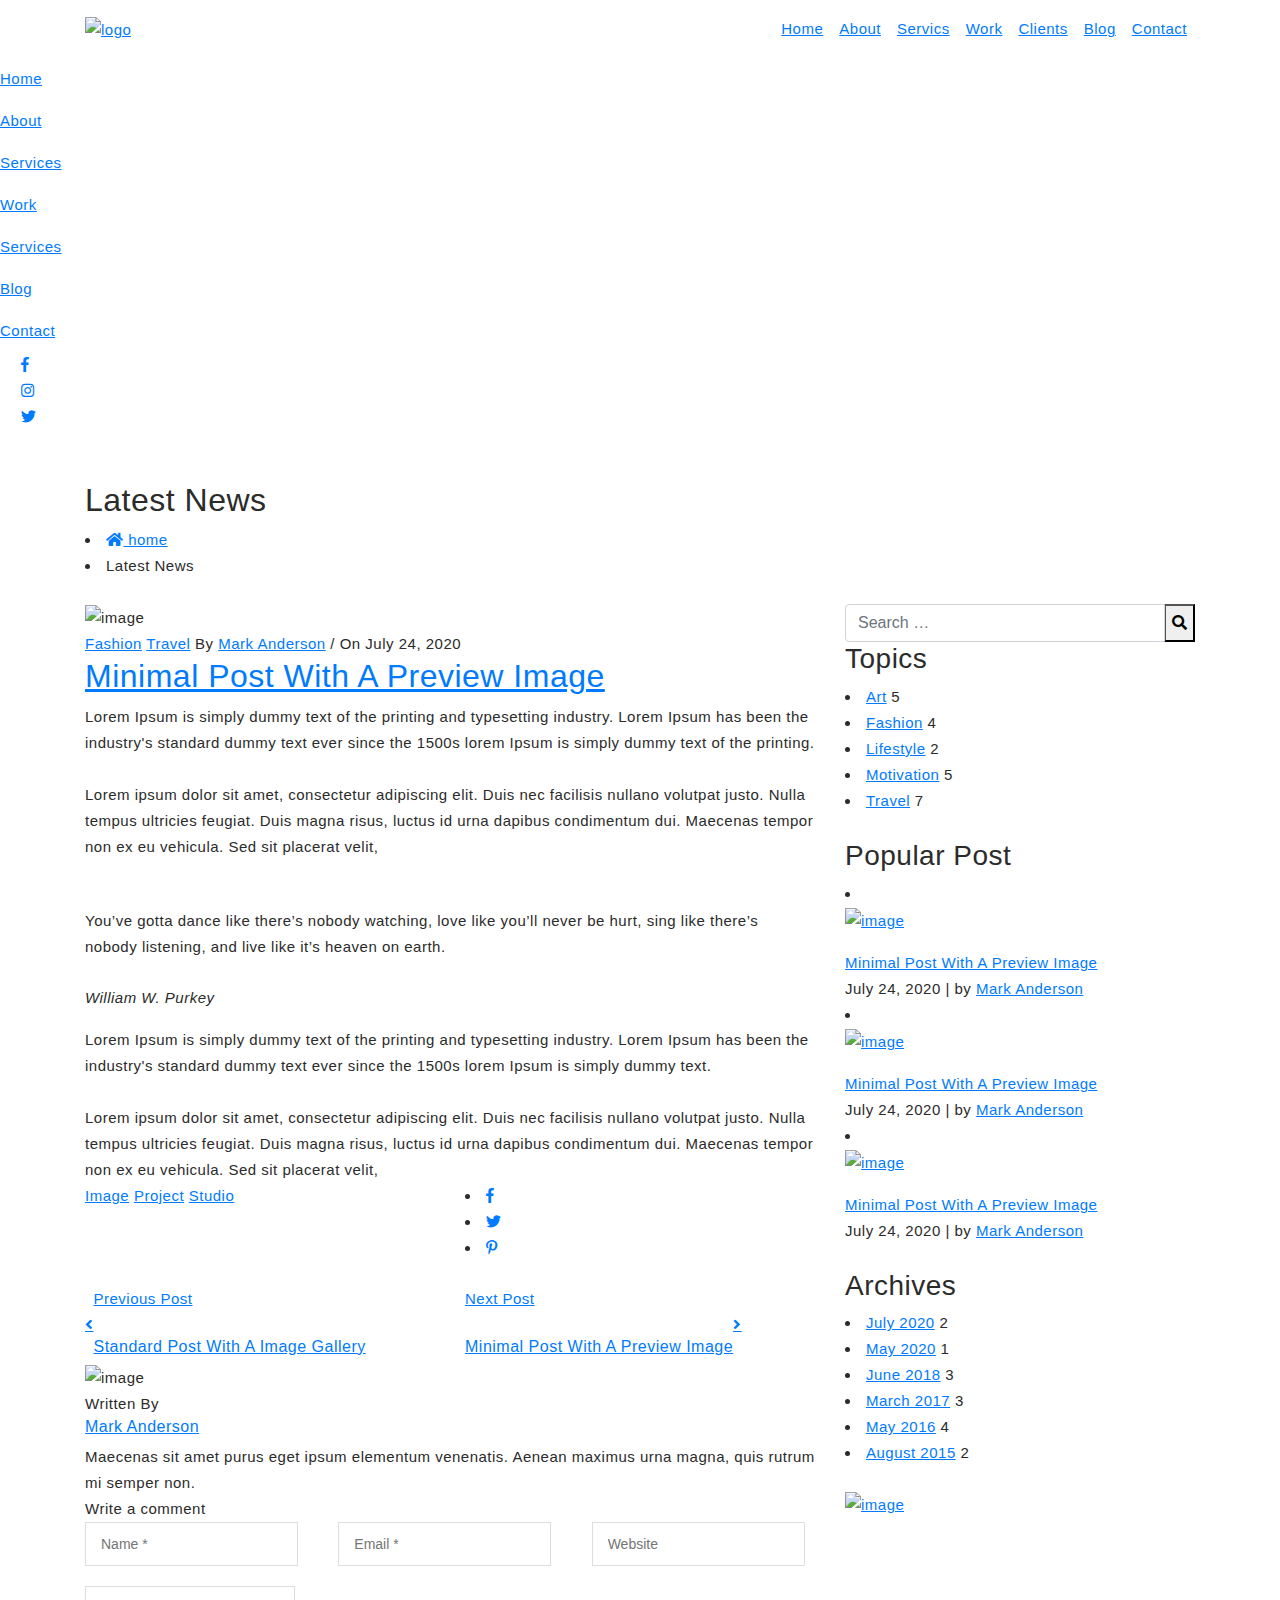
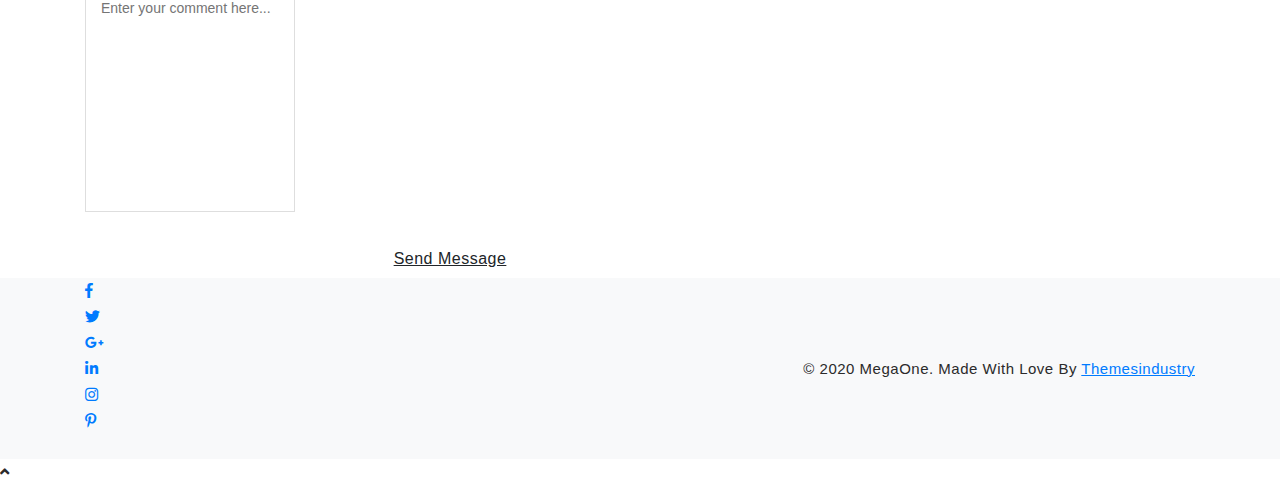
==== blog-details.html @ aaf649e6 "newsitewhodis" ====
<!DOCTYPE html>
<html lang="en">
<head>
    <!-- Meta Tags -->
    <meta charset="utf-8">
    <meta name="viewport" content="width=device-width, initial-scale=1, shrink-to-fit=no">
    <!-- Page Title -->
    <title>MegaOne - Resume</title>
    <!-- Favicon -->
    <link rel="icon" href="img/favicon.ico">
    <!-- Bundle -->
    <link rel="stylesheet" href="../vendor/css/bundle.min.css">
    <link rel="stylesheet" href="../vendor/css/revolution-settings.min.css">
    <!-- Plugin Css -->
    <link rel="stylesheet" href="../vendor/css/jquery.fancybox.min.css">
    <link rel="stylesheet" href="../vendor/css/owl.carousel.min.css">
    <link rel="stylesheet" href="../vendor/css/cubeportfolio.min.css">
    <!-- Style Sheet -->
    <link rel="stylesheet" href="css/style.css">
</head>

<body>

<!-- Preloader -->
<div class="preloader">
    <div class="centrize full-width">
        <div class="vertical-center">
            <div class="spinner">
                <div class="double-bounce1"></div>
                <div class="double-bounce2"></div>
            </div>
        </div>
    </div>
</div>
<!-- Preloader End -->

<!--Header Start-->
<header>

    <!--Navigation-->
    <nav class="navbar navbar-top-default navbar-expand-lg navbar-simple nav-line bg-white">
        <div class="container">
            <a href="../index-resume.html" title="Logo" class="logo">
                <!--Logo Default-->
                <img src="img/logo.png" alt="logo" class="logo-dark">
            </a>

            <!--Nav Links-->
            <div class="collapse navbar-collapse" id="megaone">
                <div class="navbar-nav ml-auto">
                    <a class="nav-link" href="../index-resume.html#home">Home</a>
                    <a class="nav-link" href="../index-resume.html#about">About</a>
                    <a class="nav-link" href="../index-resume.html#services">Servics</a>
                    <a class="nav-link" href="../index-resume.html#portfolio">Work</a>
                    <a class="nav-link" href="../index-resume.html#client">Clients</a>
                    <a class="nav-link active" href="../index-resume.html#blog">Blog</a>
                    <a class="nav-link" href="../index-resume.html#contact">Contact</a>
                </div>
            </div>

            <!--Side Menu Button-->
            <a href="javascript:void(0)" class="sidemenu_btn" id="sidemenu_toggle">
                <span></span>
                <span></span>
                <span></span>
            </a>

        </div>
    </nav>

    <!--Side Nav-->
    <div class="side-menu hidden">
        <div class="inner-wrapper">
            <span class="btn-close" id="btn_sideNavClose"><i></i><i></i></span>
            <nav class="side-nav w-100">
                <ul class="navbar-nav">
                    <li class="nav-item">
                        <a class="nav-link" href="../index-resume.html#home">Home</a>
                    </li>
                    <li class="nav-item">
                        <a class="nav-link" href="../index-resume.html#about">About</a>
                    </li>
                    <li class="nav-item">
                        <a class="nav-link" href="../index-resume.html#services">Services</a>
                    </li>
                    <li class="nav-item">
                        <a class="nav-link" href="../index-resume.html#portfolio">Work</a>
                    </li>
                    <li class="nav-item">
                        <a class="nav-link" href="../index-resume.html#client">Services</a>
                    </li>
                    <li class="nav-item">
                        <a class="nav-link" href="../index-resume.html#blog">Blog</a>
                    </li>
                    <li class="nav-item">
                        <a class="nav-link" href="../index-resume.html#contact">Contact</a>
                    </li>
                </ul>
            </nav>

            <div class="side-footer text-white w-100">
                <ul class="social-icons-simple">
                    <li><a class="facebook-text-hvr" href="javascript:void(0)"><i class="fab fa-facebook-f"></i> </a> </li>
                    <li><a class="instagram-text-hvr" href="javascript:void(0)"><i class="fab fa-instagram"></i> </a> </li>
                    <li><a class="twitter-text-hvr" href="javascript:void(0)"><i class="fab fa-twitter"></i> </a> </li>
                </ul>
                <p class="text-white">&copy; 2020 MegaOne. Made With Love by Themesindustry</p>
            </div>
        </div>
    </div>
    <a id="close_side_menu" href="javascript:void(0);"></a>
    <!-- End side menu -->

</header>
<!--Header End-->

<!--Banner Start-->
<section class="page-title cursor-light">
    <div class="bg-overlay bg-black opacity-5"></div>
    <div class="container">
        <h2 class="hide-cursor">Latest News</h2>
        <ul class="page-breadcrumb link">
            <li><a href="javascript:void(0);"><span class="icon fas fa-home"></span> home</a></li>
            <li>Latest News</li>
        </ul>
    </div>
</section>
<!--Banner End-->

<!--Blog Start-->
<section class="blog-single">
    <h2 class="d-none">hidden</h2>
    <div class="container">
        <div class="row">
            <div class="col-lg-8">
                <!--Post-->
                <article class="blog-classic">
                    <!--Thumbnail-->
                    <div class="post-thumbnail">
                    <img src="img/news-1.jpg" alt="image">
                    </div>
                    <!--Post Meta-->
                    <div class="post-details alt-font">

                    <span class="post-categories">
                     <a href="javascript:void(0);" rel="category tag">Fashion</a>
                     <a href="javascript:void(0);" rel="category tag">Travel</a>
                    </span>

                    <span class="post-author">By <a href="javascript:void(0);">Mark Anderson</a></span>
                    <span class="post-separator">/</span>
                    <span class="post-date">On July 24, 2020</span>

                    </div>

                    <h2 class="post-title"><a href="javascript:void(0);" rel="bookmark">Minimal Post With A Preview Image</a></h2>

                    <div class="post-content">

                        <p class="mb-5">Lorem Ipsum is simply dummy text of the printing and typesetting industry.
                            Lorem Ipsum has been the industry's standard dummy text ever since the 1500s lorem Ipsum
                            is simply dummy text of the printing.<br><br>
                            Lorem ipsum dolor sit amet, consectetur adipiscing elit. Duis nec facilisis nullano volutpat justo. Nulla tempus ultricies feugiat. Duis magna risus, luctus id urna dapibus condimentum dui. Maecenas tempor non ex eu vehicula. Sed sit placerat velit,
                        </p>

                        <blockquote class="block-quote"><p> You’ve gotta dance like there’s nobody watching, love like you’ll never be hurt, sing like there’s nobody listening, and live like it’s heaven on earth.</p><cite> William W. Purkey  </cite></blockquote>

                        <p>
                            Lorem Ipsum is simply dummy text of the printing and typesetting industry.
                            Lorem Ipsum has been the industry's standard dummy text ever since the 1500s lorem Ipsum
                            is simply dummy text.<br><br>
                            Lorem ipsum dolor sit amet, consectetur adipiscing elit. Duis nec facilisis nullano volutpat justo. Nulla tempus ultricies feugiat. Duis magna risus, luctus id urna dapibus condimentum dui. Maecenas tempor non ex eu vehicula. Sed sit placerat velit,
                        </p>

                    </div>

                    <div class="footer-meta">
                        <div class="row">
                            <div class="col-6">
                                <div class="post-tags">
                                <span class="post_meta_item post_tags"><a href="javascript:void(0);" rel="tag">Image</a>
                                    <a href="javascript:void(0);" rel="tag">Project</a>
                                    <a href="javascript:void(0);" rel="tag">Studio</a>
                                </span>
                                </div>
                            </div>

                            <div class="col-6">
                                <div class="post-social social-icon-bg">
                                    <ul class="share-icons">
                                        <li><a class="facebook-bg-hvr" target="_blank" href="javascript:void(0);" title="Minimal Post With A Preview Image"><i class="fab fa-facebook-f"></i></a></li>
                                        <li><a class="twitter-bg-hvr" target="_blank" href="javascript:void(0);"><i class="fab fa-twitter"></i></a></li>
                                        <li><a class="pinterest-bg-hvr" target="_blank" href="javascript:void(0);"><i class="fab fa-pinterest-p"></i></a></li>
                                    </ul>
                                </div>
                            </div>


                        </div>
                    </div>

                </article>

                <!--Post Navigation-->
                <div class="post-navigation alt-font">
                    <div class="row d-flex align-items-center">

                        <div class="col-6">
                        <div class="post-previous">
                        <a href="javascript:void(0);" class="single-post-nav left d-flex align-items-center">
                        <i class="fa fa-angle-left"></i>
                        <div class="post-nav-content">
                            <p>Previous Post</p>
                            <h6>Standard Post With A Image Gallery</h6>
                        </div>
                        </a>
                        </div>
                        </div>
                        <div class="col-6">
                            <div class="post-next">
                        <a href="javascript:void(0);" class="single-post-nav right d-flex align-items-center">
                        <div class="post-nav-content">
                            <p>Next Post</p>
                            <h6>Minimal Post With A Preview Image</h6>
                        </div>
                        <i class="fa fa-angle-right"></i>
                    </a>

                    </div>
                        </div>
                        
                    </div>
                </div>
                
                <!--Author-->
                <div class="resume-author">
                    <div class="author-avatar">
                    <img alt="image" src="img/author.jpg" class="avatar"></div>
                    <div class="author-content">
                        <span class="text-small">Written By</span>
                        <h6><a href="javascript:void(0);">Mark Anderson</a></h6>
                        <div class="author-description">
                            <p>Maecenas sit amet purus eget ipsum elementum venenatis. Aenean maximus urna magna, quis rutrum mi semper non.</p>
                        </div>
                    </div>
                </div>

                <!--Comment Area-->
                <div class="comments-area blog-comment" id="comments">
                        <div class="comment-form-title alt-font">
                            <span class="text-outside-line-full">Write a comment </span>
                        </div>
                            <form action="/" method="post" id="commentform" class="comment-form blog-comment-form" novalidate="">
                                <div class="row">
                                    <div class="col-lg-4">
                                        <input id="author" placeholder="Name *" class="input-field comment-fields" name="author" type="text" value="">
                                    </div>
                                    <div class="col-lg-4">
                                        <input id="email" placeholder="Email *" class="input-field comment-fields" name="email" type="email" value="">
                                    </div>
                                    <div class="col-lg-4">
                                        <input id="url" placeholder="Website" class="input-field medium-input comment-fields" name="url" type="url" value="">
                                    </div>
                                    <div class="col-md-12">
                                        <textarea id="comment" placeholder="Enter your comment here..." rows="8" class="input-field comment-fields" name="comment" required="required"></textarea>
                                        <a href="javascript:void(0);" type="submit" id="submit_btn" class="btn btn-large btn-rounded btn-blue d-block">Send Message</a>
                                    </div>
                                </div>
                            </form>
                        </div>

            </div>

            <div class="col-lg-4">

                <div class="resume-widget" id="secondary" role="complementary">

                    <!--Search Form-->
                    <aside class="widget widget_search">
                        <form method="get" id="searchform" action="javascript:void(0);" role="search">
                            <label class="sr-only" for="s">Search</label>
                            <div class="input-group">
                                <input class="field form-control" id="s" name="s" type="text" placeholder="Search …" value="">
                                <span class="input-group-append">
                                <button class="submit btn-search" id="searchsubmit" name="submit" type="submit"><i class="fas fa-search"></i></button>
		                        </span>
                            </div>
                        </form>
                    </aside>

                    <!--Categories-->
                    <aside class="widget widget_categories">
                    <h3 class="widget-title">Topics</h3>
                    <ul>
                    <li class="cat-item"><a href="javascript:void(0);">Art</a> <span class="dots"></span><span class="counts">5</span></li>
                    <li class="cat-item"><a href="javascript:void(0);">Fashion</a> <span class="dots"></span><span class="counts">4</span></li>
                    <li class="cat-item"><a href="javascript:void(0);">Lifestyle</a> <span class="dots"></span><span class="counts">2</span></li>
                    <li class="cat-item"><a href="javascript:void(0);">Motivation</a> <span class="dots"></span><span class="counts">5</span></li>
                    <li class="cat-item"><a href="javascript:void(0);">Travel</a> <span class="dots"></span><span class="counts">7</span></li>
                    </ul>
                    </aside>

                <aside class="widget latest_post_widget"><h3 class="widget-title">Popular Post</h3>
                    <ul class="blog-latest-post">
                        <!--Recent Post-->
                        <li><figure><a href="javascript:void(0);">
                        <img width="150" height="150" src="img/news-1-150x150.jpg" class="attachment-thumbnail" alt="image">
                        </a></figure>
                        <div class="post-head"><a class="title" href="javascript:void(0);">Minimal Post With A Preview Image</a><span class="clearfix"></span>July 24, 2020 | by <a href="javascript:void(0);">Mark Anderson</a></div>
                        </li>
                        <!--Recent Post-->
                        <li><figure><a href="javascript:void(0);">
                            <img width="150" height="150" src="img/news-2-150x150.jpg" class="attachment-thumbnail" alt="image">
                        </a></figure>
                            <div class="post-head"><a class="title" href="javascript:void(0);">Minimal Post With A Preview Image</a><span class="clearfix"></span>July 24, 2020 | by <a href="javascript:void(0);">Mark Anderson</a></div>
                        </li>
                        <!--Recent Post-->
                        <li><figure><a href="javascript:void(0);">
                            <img width="150" height="150" src="img/news-3-150x150.jpg" class="attachment-thumbnail" alt="image">
                        </a></figure>
                            <div class="post-head"><a class="title" href="javascript:void(0);">Minimal Post With A Preview Image</a><span class="clearfix"></span>July 24, 2020 | by <a href="javascript:void(0);">Mark Anderson</a></div>
                        </li>
                    </ul>
                </aside>

                    <aside id="archives-2" class="widget widget_archive"><h3 class="widget-title">Archives</h3>
                    <ul>
                    <li><a href="javascript:void(0);">July 2020</a>&nbsp;<span class="dots"></span><span class="counts">2</span></li>
                    <li><a href="javascript:void(0);">May 2020</a>&nbsp;<span class="dots"></span><span class="counts">1</span></li>
                    <li><a href="javascript:void(0);">June 2018</a>&nbsp;<span class="dots"></span><span class="counts">3</span></li>
                    <li><a href="javascript:void(0);">March 2017</a>&nbsp;<span class="dots"></span><span class="counts">3</span></li>
                    <li><a href="javascript:void(0);">May 2016</a>&nbsp;<span class="dots"></span><span class="counts">4</span></li>
                    <li><a href="javascript:void(0);">August 2015</a>&nbsp;<span class="dots"></span><span class="counts">2</span></li>
                    </ul>
                    </aside>
                    <aside class="widget widget_media_image"><a href="javascript:void(0);"><img src="img/advertisment.jpg" class="add-image" alt="image"></a></aside>
                    </div><!-- #secondary -->
            </div>
        </div>
    </div>
</section>
<!--Blog End-->

<!--Footer Start-->
<footer class="footer-style-1 bg-light">
    <div class="container">
        <div class="row align-items-center">
            <!--Social-->
            <div class="col-lg-6">
                <div class="footer-social text-lg-left">
                    <ul class="list-unstyled">
                        <li><a class="wow fadeInUp" href="javascript:void(0);"><i aria-hidden="true"
                                                                                  class="fab fa-facebook-f"></i></a></li>
                        <li><a class="wow fadeInDown" href="javascript:void(0);"><i aria-hidden="true"
                                                                                    class="fab fa-twitter"></i></a></li>
                        <li><a class="wow fadeInUp" href="javascript:void(0);"><i aria-hidden="true"
                                                                                  class="fab fa-google-plus-g"></i></a></li>
                        <li><a class="wow fadeInDown" href="javascript:void(0);"><i aria-hidden="true"
                                                                                    class="fab fa-linkedin-in"></i></a></li>
                        <li><a class="wow fadeInUp" href="javascript:void(0);"><i aria-hidden="true"
                                                                                  class="fab fa-instagram"></i></a></li>
                        <li><a class="wow fadeInDown" href="javascript:void(0);"><i aria-hidden="true"
                                                                                    class="fab fa-pinterest-p"></i></a></li>
                    </ul>
                </div>
            </div>
            <!--Text-->
            <div class="col-lg-6 text-lg-right">
                <p class="company-about fadeIn">© 2020 MegaOne. Made With Love By <a href="javascript:void(0);">Themesindustry</a>
                </p>
            </div>
        </div>
    </div>
</footer>
<!--Footer End-->

<!--Scroll Top Start-->
<span class="scroll-top-arrow"><i class="fas fa-angle-up"></i></span>
<!--Scroll Top End-->

<!-- JavaScript -->
<script src="../vendor/js/bundle.min.js"></script>
<!-- Plugin Js -->
<script src="../vendor/js/jquery.appear.js"></script>
<script src="../vendor/js/jquery.fancybox.min.js"></script>
<script src="../vendor/js/owl.carousel.min.js"></script>
<script src="../vendor/js/parallaxie.min.js"></script>
<script src="../vendor/js/wow.min.js"></script>
<script src="../vendor/js/jquery.cubeportfolio.min.js"></script>
<!-- REVOLUTION JS FILES -->
<script src="../vendor/js/jquery.themepunch.tools.min.js"></script>
<script src="../vendor/js/jquery.themepunch.revolution.min.js"></script>
<!-- SLIDER REVOLUTION EXTENSIONS -->
<script src="../vendor/js/extensions/revolution.extension.actions.min.js"></script>
<script src="../vendor/js/extensions/revolution.extension.carousel.min.js"></script>
<script src="../vendor/js/extensions/revolution.extension.kenburn.min.js"></script>
<script src="../vendor/js/extensions/revolution.extension.layeranimation.min.js"></script>
<script src="../vendor/js/extensions/revolution.extension.migration.min.js"></script>
<script src="../vendor/js/extensions/revolution.extension.navigation.min.js"></script>
<script src="../vendor/js/extensions/revolution.extension.parallax.min.js"></script>
<script src="../vendor/js/extensions/revolution.extension.slideanims.min.js"></script>
<script src="../vendor/js/extensions/revolution.extension.video.min.js"></script>
<!-- custom script -->
<script src="js/script.js"></script>

</body>
</html>
---- vendor/css/revolution-settings.min.css ----
/*-----------------------------------------------------------------------------

-	Revolution Slider 5.0 Default Style Settings -

Screen Stylesheet

version:   	5.4.5
date:      	15/05/17
author:		themepunch
email:     	info@themepunch.com
website:   	http://www.themepunch.com
-----------------------------------------------------------------------------*/
#debungcontrolls,.debugtimeline{width:100%;box-sizing:border-box}.rev_column,.rev_column .tp-parallax-wrap,.tp-svg-layer svg{vertical-align:top}#debungcontrolls{z-index:100000;position:fixed;bottom:0;height:auto;background:rgba(0,0,0,.6);padding:10px}.debugtimeline{height:10px;position:relative;margin-bottom:3px;display:none;white-space:nowrap}.debugtimeline:hover{height:15px}.the_timeline_tester{background:#e74c3c;position:absolute;top:0;left:0;height:100%;width:0}.rs-go-fullscreen{position:fixed!important;width:100%!important;height:100%!important;top:0!important;left:0!important;z-index:9999999!important;background:#fff!important}.debugtimeline.tl_slide .the_timeline_tester{background:#f39c12}.debugtimeline.tl_frame .the_timeline_tester{background:#3498db}.debugtimline_txt{color:#fff;font-weight:400;font-size:7px;position:absolute;left:10px;top:0;white-space:nowrap;line-height:10px}.rtl{direction:rtl}@font-face{font-family:revicons;src:url(../fonts/revicons.eot?5510888);src:url(../fonts/revicons/revicons.eot?5510888#iefix) format('embedded-opentype'),url(../fonts/revicons/revicons.woff?5510888) format('woff'),url(../fonts/revicons/revicons.ttf?5510888) format('truetype'),url(../fonts/revicons/revicons.svg?5510888#revicons) format('svg');font-weight:400;font-style:normal}[class*=" revicon-"]:before,[class^=revicon-]:before{font-family:revicons;font-style:normal;font-weight:400;speak:none;display:inline-block;text-decoration:inherit;width:1em;margin-right:.2em;text-align:center;font-variant:normal;text-transform:none;line-height:1em;margin-left:.2em}.revicon-search-1:before{content:'\e802'}.revicon-pencil-1:before{content:'\e831'}.revicon-picture-1:before{content:'\e803'}.revicon-cancel:before{content:'\e80a'}.revicon-info-circled:before{content:'\e80f'}.revicon-trash:before{content:'\e801'}.revicon-left-dir:before{content:'\e817'}.revicon-right-dir:before{content:'\e818'}.revicon-down-open:before{content:'\e83b'}.revicon-left-open:before{content:'\e819'}.revicon-right-open:before{content:'\e81a'}.revicon-angle-left:before{content:'\e820'}.revicon-angle-right:before{content:'\e81d'}.revicon-left-big:before{content:'\e81f'}.revicon-right-big:before{content:'\e81e'}.revicon-magic:before{content:'\e807'}.revicon-picture:before{content:'\e800'}.revicon-export:before{content:'\e80b'}.revicon-cog:before{content:'\e832'}.revicon-login:before{content:'\e833'}.revicon-logout:before{content:'\e834'}.revicon-video:before{content:'\e805'}.revicon-arrow-combo:before{content:'\e827'}.revicon-left-open-1:before{content:'\e82a'}.revicon-right-open-1:before{content:'\e82b'}.revicon-left-open-mini:before{content:'\e822'}.revicon-right-open-mini:before{content:'\e823'}.revicon-left-open-big:before{content:'\e824'}.revicon-right-open-big:before{content:'\e825'}.revicon-left:before{content:'\e836'}.revicon-right:before{content:'\e826'}.revicon-ccw:before{content:'\e808'}.revicon-arrows-ccw:before{content:'\e806'}.revicon-palette:before{content:'\e829'}.revicon-list-add:before{content:'\e80c'}.revicon-doc:before{content:'\e809'}.revicon-left-open-outline:before{content:'\e82e'}.revicon-left-open-2:before{content:'\e82c'}.revicon-right-open-outline:before{content:'\e82f'}.revicon-right-open-2:before{content:'\e82d'}.revicon-equalizer:before{content:'\e83a'}.revicon-layers-alt:before{content:'\e804'}.revicon-popup:before{content:'\e828'}.rev_slider_wrapper{position:relative;z-index:0;width:100%}.rev_slider{position:relative;overflow:visible}.entry-content .rev_slider a,.rev_slider a{box-shadow:none}.tp-overflow-hidden{overflow:hidden!important}.group_ov_hidden{overflow:hidden}.rev_slider img,.tp-simpleresponsive img{max-width:none!important;transition:none;margin:0;padding:0;border:none}.rev_slider .no-slides-text{font-weight:700;text-align:center;padding-top:80px}.rev_slider>ul,.rev_slider>ul>li,.rev_slider>ul>li:before,.rev_slider_wrapper>ul,.tp-revslider-mainul>li,.tp-revslider-mainul>li:before,.tp-simpleresponsive>ul,.tp-simpleresponsive>ul>li,.tp-simpleresponsive>ul>li:before{list-style:none!important;position:absolute;margin:0!important;padding:0!important;overflow-x:visible;overflow-y:visible;background-image:none;background-position:0 0;text-indent:0;top:0;left:0}.rev_slider>ul>li,.rev_slider>ul>li:before,.tp-revslider-mainul>li,.tp-revslider-mainul>li:before,.tp-simpleresponsive>ul>li,.tp-simpleresponsive>ul>li:before{visibility:hidden}.tp-revslider-mainul,.tp-revslider-slidesli{padding:0!important;margin:0!important;list-style:none!important}.fullscreen-container,.fullwidthbanner-container{padding:0;position:relative}.rev_slider li.tp-revslider-slidesli{position:absolute!important}.tp-caption .rs-untoggled-content{display:block}.tp-caption .rs-toggled-content{display:none}.rs-toggle-content-active.tp-caption .rs-toggled-content{display:block}.rs-toggle-content-active.tp-caption .rs-untoggled-content{display:none}.rev_slider .caption,.rev_slider .tp-caption{position:relative;visibility:hidden;white-space:nowrap;display:block;-webkit-font-smoothing:antialiased!important;z-index:1}.rev_slider .caption,.rev_slider .tp-caption,.tp-simpleresponsive img{-moz-user-select:none;-khtml-user-select:none;-webkit-user-select:none;-o-user-select:none}.rev_slider .tp-mask-wrap .tp-caption,.rev_slider .tp-mask-wrap :last-child,.wpb_text_column .rev_slider .tp-mask-wrap .tp-caption,.wpb_text_column .rev_slider .tp-mask-wrap :last-child{margin-bottom:0}.tp-svg-layer svg{width:100%;height:100%;position:relative}.tp-carousel-wrapper{cursor:url(openhand.cur),move}.tp-carousel-wrapper.dragged{cursor:url(closedhand.cur),move}.tp_inner_padding{box-sizing:border-box;max-height:none!important}.tp-caption.tp-layer-selectable{-moz-user-select:all;-khtml-user-select:all;-webkit-user-select:all;-o-user-select:all}.tp-caption.tp-hidden-caption,.tp-forcenotvisible,.tp-hide-revslider,.tp-parallax-wrap.tp-hidden-caption{visibility:hidden!important;display:none!important}.rev_slider audio,.rev_slider embed,.rev_slider iframe,.rev_slider object,.rev_slider video{max-width:none!important}.tp-element-background{position:absolute;top:0;left:0;width:100%;height:100%;z-index:0}.tp-blockmask,.tp-blockmask_in,.tp-blockmask_out{position:absolute;top:0;left:0;width:100%;height:100%;background:#fff;z-index:1000;transform:scaleX(0) scaleY(0)}.tp-parallax-wrap{transform-style:preserve-3d}.rev_row_zone{position:absolute;width:100%;left:0;box-sizing:border-box;min-height:50px;font-size:0}.rev_column_inner,.rev_slider .tp-caption.rev_row{position:relative;width:100%!important;box-sizing:border-box}.rev_row_zone_top{top:0}.rev_row_zone_middle{top:50%;transform:translateY(-50%)}.rev_row_zone_bottom{bottom:0}.rev_slider .tp-caption.rev_row{display:table;table-layout:fixed;vertical-align:top;height:auto!important;font-size:0}.rev_column{display:table-cell;position:relative;height:auto;box-sizing:border-box;font-size:0}.rev_column_inner{display:block;height:auto!important;white-space:normal!important}.rev_column_bg{width:100%;height:100%;position:absolute;top:0;left:0;z-index:0;box-sizing:border-box;background-clip:content-box;border:0 solid transparent}.tp-caption .backcorner,.tp-caption .backcornertop,.tp-caption .frontcorner,.tp-caption .frontcornertop{height:0;top:0;width:0;position:absolute}.rev_column_inner .tp-loop-wrap,.rev_column_inner .tp-mask-wrap,.rev_column_inner .tp-parallax-wrap{text-align:inherit}.rev_column_inner .tp-mask-wrap{display:inline-block}.rev_column_inner .tp-parallax-wrap,.rev_column_inner .tp-parallax-wrap .tp-loop-wrap,.rev_column_inner .tp-parallax-wrap .tp-mask-wrap{position:relative!important;left:auto!important;top:auto!important;line-height:0}.tp-video-play-button,.tp-video-play-button i{line-height:50px!important;vertical-align:top;text-align:center}.rev_column_inner .rev_layer_in_column,.rev_column_inner .tp-parallax-wrap,.rev_column_inner .tp-parallax-wrap .tp-loop-wrap,.rev_column_inner .tp-parallax-wrap .tp-mask-wrap{vertical-align:top}.rev_break_columns{display:block!important}.rev_break_columns .tp-parallax-wrap.rev_column{display:block!important;width:100%!important}.fullwidthbanner-container{overflow:hidden}.fullwidthbanner-container .fullwidthabanner{width:100%;position:relative}.tp-static-layers{position:absolute;z-index:101;top:0;left:0}.tp-caption .frontcorner{border-left:40px solid transparent;border-right:0 solid transparent;border-top:40px solid #00A8FF;left:-40px}.tp-caption .backcorner{border-left:0 solid transparent;border-right:40px solid transparent;border-bottom:40px solid #00A8FF;right:0}.tp-caption .frontcornertop{border-left:40px solid transparent;border-right:0 solid transparent;border-bottom:40px solid #00A8FF;left:-40px}.tp-caption .backcornertop{border-left:0 solid transparent;border-right:40px solid transparent;border-top:40px solid #00A8FF;right:0}.tp-layer-inner-rotation{position:relative!important}img.tp-slider-alternative-image{width:100%;height:auto}.caption.fullscreenvideo,.rs-background-video-layer,.tp-caption.coverscreenvideo,.tp-caption.fullscreenvideo{width:100%;height:100%;top:0;left:0;position:absolute}.noFilterClass{filter:none!important}.rs-background-video-layer{visibility:hidden;z-index:0}.caption.fullscreenvideo audio,.caption.fullscreenvideo iframe,.caption.fullscreenvideo video,.tp-caption.fullscreenvideo iframe,.tp-caption.fullscreenvideo iframe audio,.tp-caption.fullscreenvideo iframe video{width:100%!important;height:100%!important;display:none}.fullcoveredvideo audio,.fullscreenvideo audio .fullcoveredvideo video,.fullscreenvideo video{background:#000}.fullcoveredvideo .tp-poster{background-position:center center;background-size:cover;width:100%;height:100%;top:0;left:0}.videoisplaying .html5vid .tp-poster{display:none}.tp-video-play-button{background:#000;background:rgba(0,0,0,.3);border-radius:5px;position:absolute;top:50%;left:50%;color:#FFF;margin-top:-25px;margin-left:-25px;cursor:pointer;width:50px;height:50px;box-sizing:border-box;display:inline-block;z-index:4;opacity:0;transition:opacity .3s ease-out!important}.tp-audio-html5 .tp-video-play-button,.tp-hiddenaudio{display:none!important}.tp-caption .html5vid{width:100%!important;height:100%!important}.tp-video-play-button i{width:50px;height:50px;display:inline-block;font-size:40px!important}.rs-fullvideo-cover,.tp-dottedoverlay,.tp-shadowcover{height:100%;top:0;left:0;position:absolute}.tp-caption:hover .tp-video-play-button{opacity:1;display:block}.tp-caption .tp-revstop{display:none;border-left:5px solid #fff!important;border-right:5px solid #fff!important;margin-top:15px!important;line-height:20px!important;vertical-align:top;font-size:25px!important}.tp-seek-bar,.tp-video-button,.tp-volume-bar{outline:0;line-height:12px;margin:0;cursor:pointer}.videoisplaying .revicon-right-dir{display:none}.videoisplaying .tp-revstop{display:inline-block}.videoisplaying .tp-video-play-button{display:none}.fullcoveredvideo .tp-video-play-button{display:none!important}.fullscreenvideo .fullscreenvideo audio,.fullscreenvideo .fullscreenvideo video{object-fit:contain!important}.fullscreenvideo .fullcoveredvideo audio,.fullscreenvideo .fullcoveredvideo video{object-fit:cover!important}.tp-video-controls{position:absolute;bottom:0;left:0;right:0;padding:5px;opacity:0;transition:opacity .3s;background-image:linear-gradient(to bottom,#000 13%,#323232 100%);display:table;max-width:100%;overflow:hidden;box-sizing:border-box}.rev-btn.rev-hiddenicon i,.rev-btn.rev-withicon i{transition:all .2s ease-out!important;font-size:15px}.tp-caption:hover .tp-video-controls{opacity:.9}.tp-video-button{background:rgba(0,0,0,.5);border:0;border-radius:3px;font-size:12px;color:#fff;padding:0}.tp-video-button:hover{cursor:pointer}.tp-video-button-wrap,.tp-video-seek-bar-wrap,.tp-video-vol-bar-wrap{padding:0 5px;display:table-cell;vertical-align:middle}.tp-video-seek-bar-wrap{width:80%}.tp-video-vol-bar-wrap{width:20%}.tp-seek-bar,.tp-volume-bar{width:100%;padding:0}.rs-fullvideo-cover{width:100%;background:0 0;z-index:5}.disabled_lc .tp-video-play-button,.rs-background-video-layer audio::-webkit-media-controls,.rs-background-video-layer video::-webkit-media-controls,.rs-background-video-layer video::-webkit-media-controls-start-playback-button{display:none!important}.tp-audio-html5 .tp-video-controls{opacity:1!important;visibility:visible!important}.tp-dottedoverlay{background-repeat:repeat;width:100%;z-index:3}.tp-dottedoverlay.twoxtwo{background:url(../assets/gridtile.png)}.tp-dottedoverlay.twoxtwowhite{background:url(../assets/gridtile_white.png)}.tp-dottedoverlay.threexthree{background:url(../assets/gridtile_3x3.png)}.tp-dottedoverlay.threexthreewhite{background:url(../assets/gridtile_3x3_white.png)}.tp-shadowcover{width:100%;background:#fff;z-index:-1}.tp-shadow1{box-shadow:0 10px 6px -6px rgba(0,0,0,.8)}.tp-shadow2:after,.tp-shadow2:before,.tp-shadow3:before,.tp-shadow4:after{z-index:-2;position:absolute;content:"";bottom:10px;left:10px;width:50%;top:85%;max-width:300px;background:0 0;box-shadow:0 15px 10px rgba(0,0,0,.8);transform:rotate(-3deg)}.tp-shadow2:after,.tp-shadow4:after{transform:rotate(3deg);right:10px;left:auto}.tp-shadow5{position:relative;box-shadow:0 1px 4px rgba(0,0,0,.3),0 0 40px rgba(0,0,0,.1) inset}.tp-shadow5:after,.tp-shadow5:before{content:"";position:absolute;z-index:-2;box-shadow:0 0 25px 0 rgba(0,0,0,.6);top:30%;bottom:0;left:20px;right:20px;border-radius:100px/20px}.tp-button{padding:6px 13px 5px;border-radius:3px;height:30px;cursor:pointer;color:#fff!important;text-shadow:0 1px 1px rgba(0,0,0,.6)!important;font-size:15px;line-height:45px!important;font-family:arial,sans-serif;font-weight:700;letter-spacing:-1px;text-decoration:none}.tp-button.big{color:#fff;text-shadow:0 1px 1px rgba(0,0,0,.6);font-weight:700;padding:9px 20px;font-size:19px;line-height:57px!important}.purchase:hover,.tp-button.big:hover,.tp-button:hover{background-position:bottom,15px 11px}.purchase.green,.purchase:hover.green,.tp-button.green,.tp-button:hover.green{background-color:#21a117;box-shadow:0 3px 0 0 #104d0b}.purchase.blue,.purchase:hover.blue,.tp-button.blue,.tp-button:hover.blue{background-color:#1d78cb;box-shadow:0 3px 0 0 #0f3e68}.purchase.red,.purchase:hover.red,.tp-button.red,.tp-button:hover.red{background-color:#cb1d1d;box-shadow:0 3px 0 0 #7c1212}.purchase.orange,.purchase:hover.orange,.tp-button.orange,.tp-button:hover.orange{background-color:#f70;box-shadow:0 3px 0 0 #a34c00}.purchase.darkgrey,.purchase:hover.darkgrey,.tp-button.darkgrey,.tp-button.grey,.tp-button:hover.darkgrey,.tp-button:hover.grey{background-color:#555;box-shadow:0 3px 0 0 #222}.purchase.lightgrey,.purchase:hover.lightgrey,.tp-button.lightgrey,.tp-button:hover.lightgrey{background-color:#888;box-shadow:0 3px 0 0 #555}.rev-btn,.rev-btn:visited{outline:0!important;box-shadow:none!important;text-decoration:none!important;line-height:44px;font-size:17px;font-weight:500;padding:12px 35px;box-sizing:border-box;font-family:Roboto,sans-serif;cursor:pointer}.rev-btn.rev-uppercase,.rev-btn.rev-uppercase:visited{text-transform:uppercase;letter-spacing:1px;font-size:15px;font-weight:900}.rev-btn.rev-withicon i{font-weight:400;position:relative;top:0;margin-left:10px!important}.rev-btn.rev-hiddenicon i{font-weight:400;position:relative;top:0;opacity:0;margin-left:0!important;width:0!important}.rev-btn.rev-hiddenicon:hover i{opacity:1!important;margin-left:10px!important;width:auto!important}.rev-btn.rev-medium,.rev-btn.rev-medium:visited{line-height:36px;font-size:14px;padding:10px 30px}.rev-btn.rev-medium.rev-hiddenicon i,.rev-btn.rev-medium.rev-withicon i{font-size:14px;top:0}.rev-btn.rev-small,.rev-btn.rev-small:visited{line-height:28px;font-size:12px;padding:7px 20px}.rev-btn.rev-small.rev-hiddenicon i,.rev-btn.rev-small.rev-withicon i{font-size:12px;top:0}.rev-maxround{border-radius:30px}.rev-minround{border-radius:3px}.rev-burger{position:relative;width:60px;height:60px;box-sizing:border-box;padding:22px 0 0 14px;border-radius:50%;border:1px solid rgba(51,51,51,.25);-webkit-tap-highlight-color:transparent;cursor:pointer}.rev-burger span{display:block;width:30px;height:3px;background:#333;transition:.7s;pointer-events:none;transform-style:flat!important}.rev-burger.revb-white span,.rev-burger.revb-whitenoborder span{background:#fff}.rev-burger span:nth-child(2){margin:3px 0}#dialog_addbutton .rev-burger:hover :first-child,.open .rev-burger :first-child,.open.rev-burger :first-child{transform:translateY(6px) rotate(-45deg)}#dialog_addbutton .rev-burger:hover :nth-child(2),.open .rev-burger :nth-child(2),.open.rev-burger :nth-child(2){transform:rotate(-45deg);opacity:0}#dialog_addbutton .rev-burger:hover :last-child,.open .rev-burger :last-child,.open.rev-burger :last-child{transform:translateY(-6px) rotate(-135deg)}.rev-burger.revb-white{border:2px solid rgba(255,255,255,.2)}.rev-burger.revb-darknoborder,.rev-burger.revb-whitenoborder{border:0}.rev-burger.revb-darknoborder span{background:#333}.rev-burger.revb-whitefull{background:#fff;border:none}.rev-burger.revb-whitefull span{background:#333}.rev-burger.revb-darkfull{background:#333;border:none}.rev-burger.revb-darkfull span,.rev-scroll-btn.revs-fullwhite{background:#fff}@keyframes rev-ani-mouse{0%{opacity:1;top:29%}15%{opacity:1;top:50%}50%{opacity:0;top:50%}100%{opacity:0;top:29%}}.rev-scroll-btn{display:inline-block;position:relative;left:0;right:0;text-align:center;cursor:pointer;width:35px;height:55px;box-sizing:border-box;border:3px solid #fff;border-radius:23px}.rev-scroll-btn>*{display:inline-block;line-height:18px;font-size:13px;font-weight:400;color:#fff;font-family:proxima-nova,"Helvetica Neue",Helvetica,Arial,sans-serif;letter-spacing:2px}.rev-scroll-btn>.active,.rev-scroll-btn>:focus,.rev-scroll-btn>:hover{color:#fff}.rev-scroll-btn>.active,.rev-scroll-btn>:active,.rev-scroll-btn>:focus,.rev-scroll-btn>:hover{opacity:.8}.rev-scroll-btn.revs-fullwhite span{background:#333}.rev-scroll-btn.revs-fulldark{background:#333;border:none}.rev-scroll-btn.revs-fulldark span,.tp-bullet{background:#fff}.rev-scroll-btn span{position:absolute;display:block;top:29%;left:50%;width:8px;height:8px;margin:-4px 0 0 -4px;background:#fff;border-radius:50%;animation:rev-ani-mouse 2.5s linear infinite}.rev-scroll-btn.revs-dark{border-color:#333}.rev-scroll-btn.revs-dark span{background:#333}.rev-control-btn{position:relative;display:inline-block;z-index:5;color:#FFF;font-size:20px;line-height:60px;font-weight:400;font-style:normal;font-family:Raleway;text-decoration:none;text-align:center;background-color:#000;border-radius:50px;text-shadow:none;background-color:rgba(0,0,0,.5);width:60px;height:60px;box-sizing:border-box;cursor:pointer}.rev-cbutton-dark-sr,.rev-cbutton-light-sr{border-radius:3px}.rev-cbutton-light,.rev-cbutton-light-sr{color:#333;background-color:rgba(255,255,255,.75)}.rev-sbutton{line-height:37px;width:37px;height:37px}.rev-sbutton-blue{background-color:#3B5998}.rev-sbutton-lightblue{background-color:#00A0D1}.rev-sbutton-red{background-color:#DD4B39}.tp-bannertimer{visibility:hidden;width:100%;height:5px;background:#000;background:rgba(0,0,0,.15);position:absolute;z-index:200;top:0}.tp-bannertimer.tp-bottom{top:auto;bottom:0!important;height:5px}.tp-caption img{background:0 0;-ms-filter:"progid:DXImageTransform.Microsoft.gradient(startColorstr=#00FFFFFF,endColorstr=#00FFFFFF)";filter:progid:DXImageTransform.Microsoft.gradient(startColorstr=#00FFFFFF, endColorstr=#00FFFFFF);zoom:1}.caption.slidelink a div,.tp-caption.slidelink a div{width:3000px;height:1500px;background:url(../assets/coloredbg.png)}.tp-caption.slidelink a span{background:url(../assets/coloredbg.png)}.tp-loader.spinner0,.tp-loader.spinner5{background-image:url(../assets/loader.gif);background-repeat:no-repeat}.tp-shape{width:100%;height:100%}.tp-caption .rs-starring{display:inline-block}.tp-caption .rs-starring .star-rating{float:none;display:inline-block;vertical-align:top;color:#FFC321!important}.tp-caption .rs-starring .star-rating,.tp-caption .rs-starring-page .star-rating{position:relative;height:1em;width:5.4em;font-family:star;font-size:1em!important}.tp-loader.spinner0,.tp-loader.spinner1{width:40px;height:40px;margin-top:-20px;margin-left:-20px;animation:tp-rotateplane 1.2s infinite ease-in-out;background-color:#fff;border-radius:3px;box-shadow:0 0 20px 0 rgba(0,0,0,.15)}.tp-caption .rs-starring .star-rating:before,.tp-caption .rs-starring-page .star-rating:before{content:"\73\73\73\73\73";color:#E0DADF;float:left;top:0;left:0;position:absolute}.tp-caption .rs-starring .star-rating span{overflow:hidden;float:left;top:0;left:0;position:absolute;padding-top:1.5em;font-size:1em!important}.tp-caption .rs-starring .star-rating span:before{content:"\53\53\53\53\53";top:0;position:absolute;left:0}.tp-loader{top:50%;left:50%;z-index:10000;position:absolute}.tp-loader.spinner0{background-position:center center}.tp-loader.spinner5{background-position:10px 10px;background-color:#fff;margin:-22px;width:44px;height:44px;border-radius:3px}@keyframes tp-rotateplane{0%{transform:perspective(120px) rotateX(0) rotateY(0)}50%{transform:perspective(120px) rotateX(-180.1deg) rotateY(0)}100%{transform:perspective(120px) rotateX(-180deg) rotateY(-179.9deg)}}.tp-loader.spinner2{width:40px;height:40px;margin-top:-20px;margin-left:-20px;background-color:red;box-shadow:0 0 20px 0 rgba(0,0,0,.15);border-radius:100%;animation:tp-scaleout 1s infinite ease-in-out}@keyframes tp-scaleout{0%{transform:scale(0)}100%{transform:scale(1);opacity:0}}.tp-loader.spinner3{margin:-9px 0 0 -35px;width:70px;text-align:center}.tp-loader.spinner3 .bounce1,.tp-loader.spinner3 .bounce2,.tp-loader.spinner3 .bounce3{width:18px;height:18px;background-color:#fff;box-shadow:0 0 20px 0 rgba(0,0,0,.15);border-radius:100%;display:inline-block;animation:tp-bouncedelay 1.4s infinite ease-in-out;animation-fill-mode:both}.tp-loader.spinner3 .bounce1{animation-delay:-.32s}.tp-loader.spinner3 .bounce2{animation-delay:-.16s}@keyframes tp-bouncedelay{0%,100%,80%{transform:scale(0)}40%{transform:scale(1)}}.tp-loader.spinner4{margin:-20px 0 0 -20px;width:40px;height:40px;text-align:center;animation:tp-rotate 2s infinite linear}.tp-loader.spinner4 .dot1,.tp-loader.spinner4 .dot2{width:60%;height:60%;display:inline-block;position:absolute;top:0;background-color:#fff;border-radius:100%;animation:tp-bounce 2s infinite ease-in-out;box-shadow:0 0 20px 0 rgba(0,0,0,.15)}.tp-loader.spinner4 .dot2{top:auto;bottom:0;animation-delay:-1s}@keyframes tp-rotate{100%{transform:rotate(360deg)}}@keyframes tp-bounce{0%,100%{transform:scale(0)}50%{transform:scale(1)}}.tp-bullets.navbar,.tp-tabs.navbar,.tp-thumbs.navbar{border:none;min-height:0;margin:0;border-radius:0}.tp-bullets,.tp-tabs,.tp-thumbs{position:absolute;display:block;z-index:1000;top:0;left:0}.tp-tab,.tp-thumb{cursor:pointer;position:absolute;opacity:.5;box-sizing:border-box}.tp-arr-imgholder,.tp-tab-image,.tp-thumb-image,.tp-videoposter{background-position:center center;background-size:cover;width:100%;height:100%;display:block;position:absolute;top:0;left:0}.tp-tab.selected,.tp-tab:hover,.tp-thumb.selected,.tp-thumb:hover{opacity:1}.tp-tab-mask,.tp-thumb-mask{box-sizing:border-box!important}.tp-tabs,.tp-thumbs{box-sizing:content-box!important}.tp-bullet{width:15px;height:15px;position:absolute;background:rgba(255,255,255,.3);cursor:pointer}.tp-bullet.selected,.tp-bullet:hover{background:#fff}.tparrows{cursor:pointer;background:#000;background:rgba(0,0,0,.5);width:40px;height:40px;position:absolute;display:block;z-index:1000}.tparrows:hover{background:#000}.tparrows:before{font-family:revicons;font-size:15px;color:#fff;display:block;line-height:40px;text-align:center}.hginfo,.hglayerinfo{font-size:12px;font-weight:600}.tparrows.tp-leftarrow:before{content:'\e824'}.tparrows.tp-rightarrow:before{content:'\e825'}body.rtl .tp-kbimg{left:0!important}.dddwrappershadow{box-shadow:0 45px 100px rgba(0,0,0,.4)}.hglayerinfo{position:fixed;bottom:0;left:0;color:#FFF;line-height:20px;background:rgba(0,0,0,.75);padding:5px 10px;z-index:2000;white-space:normal}.helpgrid,.hginfo{position:absolute}.hginfo{top:-2px;left:-2px;color:#e74c3c;background:#000;padding:2px 5px}.indebugmode .tp-caption:hover{border:1px dashed #c0392b!important}.helpgrid{border:2px dashed #c0392b;top:0;left:0;z-index:0}#revsliderlogloglog{padding:15px;color:#fff;position:fixed;top:0;left:0;width:200px;height:150px;background:rgba(0,0,0,.7);z-index:100000;font-size:10px;overflow:scroll}.aden{filter:hue-rotate(-20deg) contrast(.9) saturate(.85) brightness(1.2)}.aden::after{background:linear-gradient(to right,rgba(66,10,14,.2),transparent);mix-blend-mode:darken}.perpetua::after,.reyes::after{mix-blend-mode:soft-light;opacity:.5}.inkwell{filter:sepia(.3) contrast(1.1) brightness(1.1) grayscale(1)}.perpetua::after{background:linear-gradient(to bottom,#005b9a,#e6c13d)}.reyes{filter:sepia(.22) brightness(1.1) contrast(.85) saturate(.75)}.reyes::after{background:#efcdad}.gingham{filter:brightness(1.05) hue-rotate(-10deg)}.gingham::after{background:linear-gradient(to right,rgba(66,10,14,.2),transparent);mix-blend-mode:darken}.toaster{filter:contrast(1.5) brightness(.9)}.toaster::after{background:radial-gradient(circle,#804e0f,#3b003b);mix-blend-mode:screen}.walden{filter:brightness(1.1) hue-rotate(-10deg) sepia(.3) saturate(1.6)}.walden::after{background:#04c;mix-blend-mode:screen;opacity:.3}.hudson{filter:brightness(1.2) contrast(.9) saturate(1.1)}.hudson::after{background:radial-gradient(circle,#a6b1ff 50%,#342134);mix-blend-mode:multiply;opacity:.5}.earlybird{filter:contrast(.9) sepia(.2)}.earlybird::after{background:radial-gradient(circle,#d0ba8e 20%,#360309 85%,#1d0210 100%);mix-blend-mode:overlay}.mayfair{filter:contrast(1.1) saturate(1.1)}.mayfair::after{background:radial-gradient(circle at 40% 40%,rgba(255,255,255,.8),rgba(255,200,200,.6),#111 60%);mix-blend-mode:overlay;opacity:.4}.lofi{filter:saturate(1.1) contrast(1.5)}.lofi::after{background:radial-gradient(circle,transparent 70%,#222 150%);mix-blend-mode:multiply}._1977{filter:contrast(1.1) brightness(1.1) saturate(1.3)}._1977:after{background:rgba(243,106,188,.3);mix-blend-mode:screen}.brooklyn{filter:contrast(.9) brightness(1.1)}.brooklyn::after{background:radial-gradient(circle,rgba(168,223,193,.4) 70%,#c4b7c8);mix-blend-mode:overlay}.xpro2{filter:sepia(.3)}.xpro2::after{background:radial-gradient(circle,#e6e7e0 40%,rgba(43,42,161,.6) 110%);mix-blend-mode:color-burn}.nashville{filter:sepia(.2) contrast(1.2) brightness(1.05) saturate(1.2)}.nashville::after{background:rgba(0,70,150,.4);mix-blend-mode:lighten}.nashville::before{background:rgba(247,176,153,.56);mix-blend-mode:darken}.lark{filter:contrast(.9)}.lark::after{background:rgba(242,242,242,.8);mix-blend-mode:darken}.lark::before{background:#22253f;mix-blend-mode:color-dodge}.moon{filter:grayscale(1) contrast(1.1) brightness(1.1)}.moon::before{background:#a0a0a0;mix-blend-mode:soft-light}.moon::after{background:#383838;mix-blend-mode:lighten}.clarendon{filter:contrast(1.2) saturate(1.35)}.clarendon:before{background:rgba(127,187,227,.2);mix-blend-mode:overlay}.willow{filter:grayscale(.5) contrast(.95) brightness(.9)}.willow::before{background-color:radial-gradient(40%,circle,#d4a9af 55%,#000 150%);mix-blend-mode:overlay}.willow::after{background-color:#d8cdcb;mix-blend-mode:color}.rise{filter:brightness(1.05) sepia(.2) contrast(.9) saturate(.9)}.rise::after{background:radial-gradient(circle,rgba(232,197,152,.8),transparent 90%);mix-blend-mode:overlay;opacity:.6}.rise::before{background:radial-gradient(circle,rgba(236,205,169,.15) 55%,rgba(50,30,7,.4));mix-blend-mode:multiply}._1977:after,._1977:before,.aden:after,.aden:before,.brooklyn:after,.brooklyn:before,.clarendon:after,.clarendon:before,.earlybird:after,.earlybird:before,.gingham:after,.gingham:before,.hudson:after,.hudson:before,.inkwell:after,.inkwell:before,.lark:after,.lark:before,.lofi:after,.lofi:before,.mayfair:after,.mayfair:before,.moon:after,.moon:before,.nashville:after,.nashville:before,.perpetua:after,.perpetua:before,.reyes:after,.reyes:before,.rise:after,.rise:before,.slumber:after,.slumber:before,.toaster:after,.toaster:before,.walden:after,.walden:before,.willow:after,.willow:before,.xpro2:after,.xpro2:before{content:'';display:block;height:100%;width:100%;top:0;left:0;position:absolute;pointer-events:none}._1977,.aden,.brooklyn,.clarendon,.earlybird,.gingham,.hudson,.inkwell,.lark,.lofi,.mayfair,.moon,.nashville,.perpetua,.reyes,.rise,.slumber,.toaster,.walden,.willow,.xpro2{position:relative}._1977 img,.aden img,.brooklyn img,.clarendon img,.earlybird img,.gingham img,.hudson img,.inkwell img,.lark img,.lofi img,.mayfair img,.moon img,.nashville img,.perpetua img,.reyes img,.rise img,.slumber img,.toaster img,.walden img,.willow img,.xpro2 img{width:100%;z-index:1}._1977:before,.aden:before,.brooklyn:before,.clarendon:before,.earlybird:before,.gingham:before,.hudson:before,.inkwell:before,.lark:before,.lofi:before,.mayfair:before,.moon:before,.nashville:before,.perpetua:before,.reyes:before,.rise:before,.slumber:before,.toaster:before,.walden:before,.willow:before,.xpro2:before{z-index:2}._1977:after,.aden:after,.brooklyn:after,.clarendon:after,.earlybird:after,.gingham:after,.hudson:after,.inkwell:after,.lark:after,.lofi:after,.mayfair:after,.moon:after,.nashville:after,.perpetua:after,.reyes:after,.rise:after,.slumber:after,.toaster:after,.walden:after,.willow:after,.xpro2:after{z-index:3}.slumber{filter:saturate(.66) brightness(1.05)}.slumber::after{background:rgba(125,105,24,.5);mix-blend-mode:soft-light}.slumber::before{background:rgba(69,41,12,.4);mix-blend-mode:lighten}.tp-kbimg-wrap:after,.tp-kbimg-wrap:before{height:500%;width:500%}
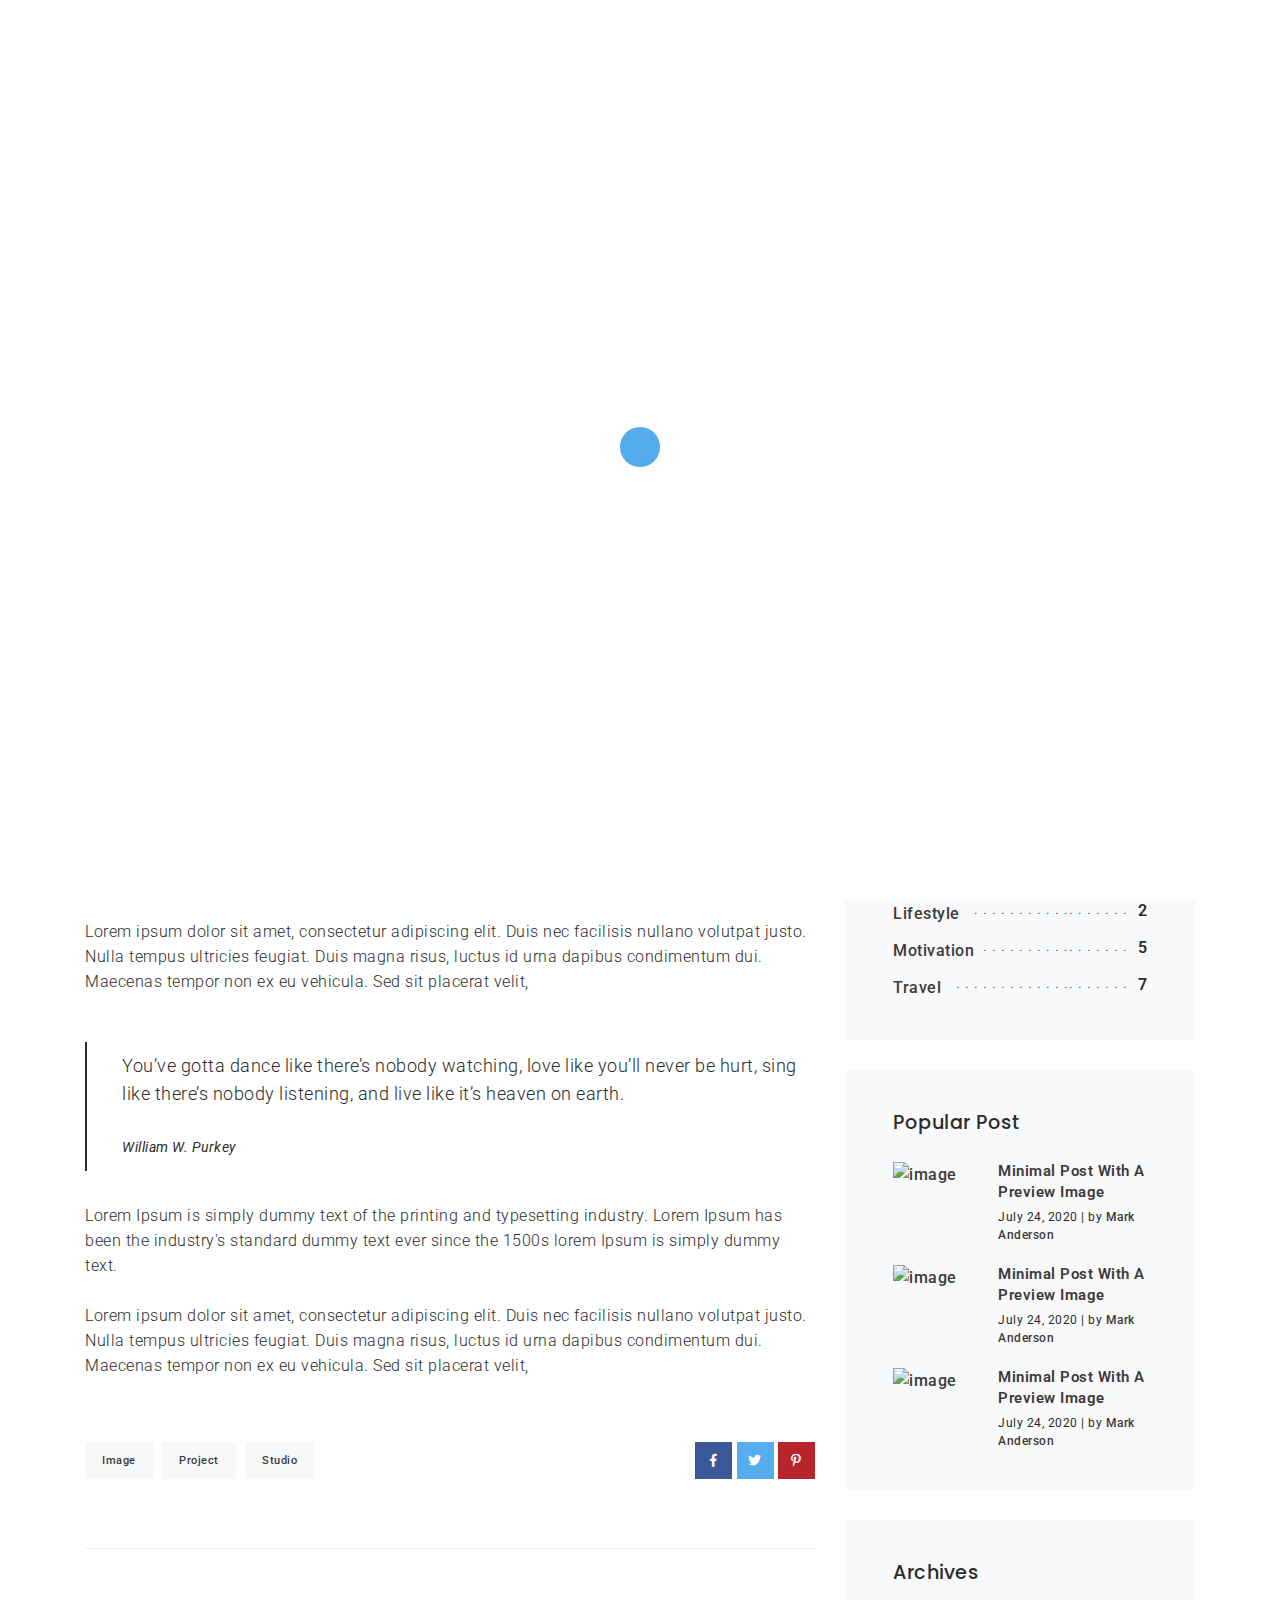
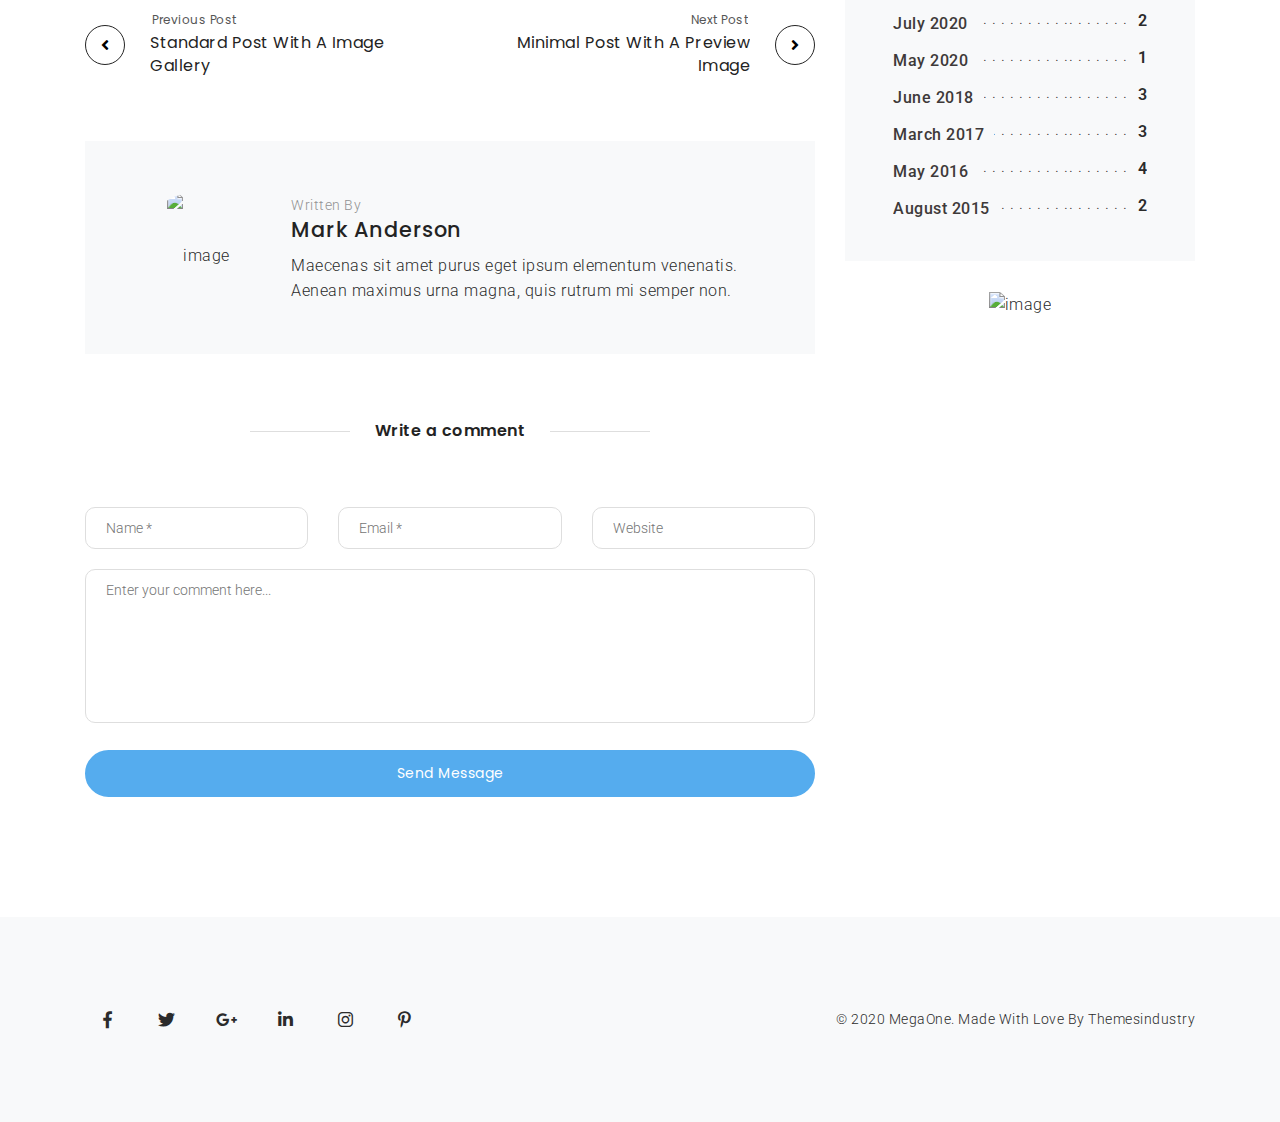
==== commit 47614c89: "update" ====
--- a/blog-details.html
+++ b/blog-details.html
@@ -9,14 +9,14 @@
     <!-- Favicon -->
     <link rel="icon" href="img/favicon.ico">
     <!-- Bundle -->
-    <link rel="stylesheet" href="../vendor/css/bundle.min.css">
-    <link rel="stylesheet" href="../vendor/css/revolution-settings.min.css">
+    <link rel="stylesheet" href="vendor/css/bundle.min.css">
+    <link rel="stylesheet" href="vendor/css/revolution-settings.min.css">
     <!-- Plugin Css -->
-    <link rel="stylesheet" href="../vendor/css/jquery.fancybox.min.css">
-    <link rel="stylesheet" href="../vendor/css/owl.carousel.min.css">
-    <link rel="stylesheet" href="../vendor/css/cubeportfolio.min.css">
+    <link rel="stylesheet" href="vendor/css/jquery.fancybox.min.css">
+    <link rel="stylesheet" href="vendor/css/owl.carousel.min.css">
+    <link rel="stylesheet" href="vendor/css/cubeportfolio.min.css">
     <!-- Style Sheet -->
-    <link rel="stylesheet" href="css/style.css">
+    <link rel="stylesheet" href="assets/css/style.css">
 </head>
 
 <body>
@@ -40,7 +40,7 @@
     <!--Navigation-->
     <nav class="navbar navbar-top-default navbar-expand-lg navbar-simple nav-line bg-white">
         <div class="container">
-            <a href="../index-resume.html" title="Logo" class="logo">
+            <a href="index-resume.html" title="Logo" class="logo">
                 <!--Logo Default-->
                 <img src="img/logo.png" alt="logo" class="logo-dark">
             </a>
@@ -48,13 +48,13 @@
             <!--Nav Links-->
             <div class="collapse navbar-collapse" id="megaone">
                 <div class="navbar-nav ml-auto">
-                    <a class="nav-link" href="../index-resume.html#home">Home</a>
-                    <a class="nav-link" href="../index-resume.html#about">About</a>
-                    <a class="nav-link" href="../index-resume.html#services">Servics</a>
-                    <a class="nav-link" href="../index-resume.html#portfolio">Work</a>
-                    <a class="nav-link" href="../index-resume.html#client">Clients</a>
-                    <a class="nav-link active" href="../index-resume.html#blog">Blog</a>
-                    <a class="nav-link" href="../index-resume.html#contact">Contact</a>
+                    <a class="nav-link" href="index-resume.html#home">Home</a>
+                    <a class="nav-link" href="index-resume.html#about">About</a>
+                    <a class="nav-link" href="index-resume.html#services">Servics</a>
+                    <a class="nav-link" href="index-resume.html#portfolio">Work</a>
+                    <a class="nav-link" href="index-resume.html#client">Clients</a>
+                    <a class="nav-link active" href="index-resume.html#blog">Blog</a>
+                    <a class="nav-link" href="index-resume.html#contact">Contact</a>
                 </div>
             </div>
 
@@ -75,25 +75,25 @@
             <nav class="side-nav w-100">
                 <ul class="navbar-nav">
                     <li class="nav-item">
-                        <a class="nav-link" href="../index-resume.html#home">Home</a>
-                    </li>
-                    <li class="nav-item">
-                        <a class="nav-link" href="../index-resume.html#about">About</a>
-                    </li>
-                    <li class="nav-item">
-                        <a class="nav-link" href="../index-resume.html#services">Services</a>
-                    </li>
-                    <li class="nav-item">
-                        <a class="nav-link" href="../index-resume.html#portfolio">Work</a>
-                    </li>
-                    <li class="nav-item">
-                        <a class="nav-link" href="../index-resume.html#client">Services</a>
-                    </li>
-                    <li class="nav-item">
-                        <a class="nav-link" href="../index-resume.html#blog">Blog</a>
-                    </li>
-                    <li class="nav-item">
-                        <a class="nav-link" href="../index-resume.html#contact">Contact</a>
+                        <a class="nav-link" href="index-resume.html#home">Home</a>
+                    </li>
+                    <li class="nav-item">
+                        <a class="nav-link" href="index-resume.html#about">About</a>
+                    </li>
+                    <li class="nav-item">
+                        <a class="nav-link" href="index-resume.html#services">Services</a>
+                    </li>
+                    <li class="nav-item">
+                        <a class="nav-link" href="index-resume.html#portfolio">Work</a>
+                    </li>
+                    <li class="nav-item">
+                        <a class="nav-link" href="index-resume.html#client">Services</a>
+                    </li>
+                    <li class="nav-item">
+                        <a class="nav-link" href="index-resume.html#blog">Blog</a>
+                    </li>
+                    <li class="nav-item">
+                        <a class="nav-link" href="index-resume.html#contact">Contact</a>
                     </li>
                 </ul>
             </nav>
@@ -379,29 +379,29 @@
 <!--Scroll Top End-->
 
 <!-- JavaScript -->
-<script src="../vendor/js/bundle.min.js"></script>
+<script src="vendor/js/bundle.min.js"></script>
 <!-- Plugin Js -->
-<script src="../vendor/js/jquery.appear.js"></script>
-<script src="../vendor/js/jquery.fancybox.min.js"></script>
-<script src="../vendor/js/owl.carousel.min.js"></script>
-<script src="../vendor/js/parallaxie.min.js"></script>
-<script src="../vendor/js/wow.min.js"></script>
-<script src="../vendor/js/jquery.cubeportfolio.min.js"></script>
+<script src="vendor/js/jquery.appear.js"></script>
+<script src="vendor/js/jquery.fancybox.min.js"></script>
+<script src="vendor/js/owl.carousel.min.js"></script>
+<script src="vendor/js/parallaxie.min.js"></script>
+<script src="vendor/js/wow.min.js"></script>
+<script src="vendor/js/jquery.cubeportfolio.min.js"></script>
 <!-- REVOLUTION JS FILES -->
-<script src="../vendor/js/jquery.themepunch.tools.min.js"></script>
-<script src="../vendor/js/jquery.themepunch.revolution.min.js"></script>
+<script src="vendor/js/jquery.themepunch.tools.min.js"></script>
+<script src="vendor/js/jquery.themepunch.revolution.min.js"></script>
 <!-- SLIDER REVOLUTION EXTENSIONS -->
-<script src="../vendor/js/extensions/revolution.extension.actions.min.js"></script>
-<script src="../vendor/js/extensions/revolution.extension.carousel.min.js"></script>
-<script src="../vendor/js/extensions/revolution.extension.kenburn.min.js"></script>
-<script src="../vendor/js/extensions/revolution.extension.layeranimation.min.js"></script>
-<script src="../vendor/js/extensions/revolution.extension.migration.min.js"></script>
-<script src="../vendor/js/extensions/revolution.extension.navigation.min.js"></script>
-<script src="../vendor/js/extensions/revolution.extension.parallax.min.js"></script>
-<script src="../vendor/js/extensions/revolution.extension.slideanims.min.js"></script>
-<script src="../vendor/js/extensions/revolution.extension.video.min.js"></script>
+<script src="vendor/js/extensions/revolution.extension.actions.min.js"></script>
+<script src="vendor/js/extensions/revolution.extension.carousel.min.js"></script>
+<script src="vendor/js/extensions/revolution.extension.kenburn.min.js"></script>
+<script src="vendor/js/extensions/revolution.extension.layeranimation.min.js"></script>
+<script src="vendor/js/extensions/revolution.extension.migration.min.js"></script>
+<script src="vendor/js/extensions/revolution.extension.navigation.min.js"></script>
+<script src="vendor/js/extensions/revolution.extension.parallax.min.js"></script>
+<script src="vendor/js/extensions/revolution.extension.slideanims.min.js"></script>
+<script src="vendor/js/extensions/revolution.extension.video.min.js"></script>
 <!-- custom script -->
-<script src="js/script.js"></script>
+<script src="assets/js/script.js"></script>
 
 </body>
 </html>--- a/assets/css/style.css
+++ b/assets/css/style.css
@@ -0,0 +1,2282 @@
+/* ===================================
+    About
+====================================== */
+
+/*
+    Theme Name: MegaOne
+    Theme URI:
+    Author: Themes Industry
+    Author URI:
+    Description: One Page Parallax Template
+    Tags: one page, multipurpose, parallax, creative, html5
+
+ */
+
+/* ===================================
+    Table of Content
+====================================== */
+
+
+/*  - Fonts
+    - General
+    - Fonts
+    - Social Icon Hover
+    - Header And Navigation
+    - Slider
+    - About
+    - Team
+    - Portfolio
+    - Price
+    - Parallax
+    - Testimonial
+    - Client
+    - Blog
+    - Contact
+    - Map
+    - Footer
+    - Loader
+    - Media Queries   */
+
+
+/* ===================================
+    Google font
+====================================== */
+
+@import url('https://fonts.googleapis.com/css?family=Roboto:300,400,500,700');
+@import url('https://fonts.googleapis.com/css?family=Poppins:200,300,400,500,600,700');
+
+
+.main-font{font-family: 'Roboto', sans-serif;}
+.alt-font{font-family: 'Poppins', sans-serif;}
+
+
+/* ===================================
+    General
+====================================== */
+
+body {font-family: 'Roboto', sans-serif; font-size: 16px;color: #2b2b2b;font-weight:300;line-height:25px;width: 100%; overflow-x: hidden}
+.h1, .h2, .h3, .h4, .h5, .h6, h1, h2, h3, h4, h5, h6 {line-height: 1.2; font-weight: 500; font-family: 'Poppins', sans-serif;}
+a, *::before, *::after, img, span, input, button, .navbar, .fixedmenu, .tp-bullet, .owl-dot, .owl-prev, .owl-next {transition: ease-in-out 0.2s;-webkit-transition: ease-in-out 0.2s;-moz-transition: ease-in-out 0.2s;-ms-transition: ease-in-out 0.2s;-o-transition: ease-in-out 0.2s;}
+section,.section-padding {position: relative;overflow: hidden;}
+.section-top-margin{margin-top: 7.5rem;}
+a {color:inherit;text-decoration: none;}
+.rev_slider_wrapper{width: 100% !important;}
+.btn.focus, .btn:focus{-webkit-box-shadow: none;box-shadow: none;}
+p:last-child{margin-bottom: 0 !important;}
+.fa, .far, .fas{display: inline;}
+a:active, a:hover{color: #55ACEE;}
+blockquote {border-left: 2px solid;padding: 10px 15px 10px 35px;margin: 25px 0;font-size: 18px;line-height: 28px;margin-top: 32px;margin-bottom: 32px;}
+blockquote > cite {font-weight: 400;font-size: 14px;display: block;}
+.hidden{display: none;}
+section{padding: 7.5rem 0;}
+
+/* transition none */
+.no-transition *{transition-timing-function:initial; -moz-transition-timing-function:initial; -webkit-transition-timing-function:initial; -o-transition-timing-function:initial; -ms-transition-timing-function:initial; transition-duration: 0s; -moz-transition-duration: 0s; -webkit-transition-duration: 0s; -o-transition-duration: 0s; -ms-transition-duration: 0s;}
+
+/* overlay */
+.bg-overlay{position: absolute;top: 0;left: 0;width: 100%;height: 100%;}
+
+/* opacity */
+.opacity-full{opacity: 1;}
+.opacity-3{opacity: .3;}
+.opacity-4{opacity: .4;}
+.opacity-5{opacity: .5;}
+.opacity-6{opacity: .6;}
+.opacity-7{opacity: .7;}
+.opacity-8{opacity: .8;}
+.opacity-9{opacity: .9;}
+
+/*font-weight*/
+.font-weight-100{font-weight: 100;}
+.font-weight-300{font-weight: 300;}
+.font-weight-500{font-weight: 500;}
+.font-weight-600{font-weight: 600;}
+
+/* button */
+.btn {-webkit-appearance: initial; overflow: hidden;position: -webkit-sticky;position: sticky; z-index: 2; display:inline-block; font-size: 17px; border:2px solid transparent; letter-spacing: .5px; line-height: inherit; border-radius: 0; text-transform:capitalize; width: auto;font-family: 'Poppins', sans-serif; font-weight: 500; -webkit-transition: all .5s ease;-o-transition: all .5s ease !important;transition: all .5s ease !important;}
+/* button size */
+.btn.btn-small {font-size:12px; padding: 4px 1.8em;}
+.btn.btn-medium {font-size:12px; padding: 6px 1.8em;}
+.btn.btn-large {font-size:14px; padding: 9px 34px; line-height: 1.8em;}
+.btn.btn-rounded {border-radius: 50px;}
+
+.btn-link,.btn-link:hover,.btn-link:focus{color:#55ACEE; text-decoration: none;padding: 0;}
+.btn-link::after {content: attr(data-text);display: inline-block;width: 0;height: 100%;position: absolute;top: 0;left: 0;white-space: nowrap;color: #86cd88;overflow: hidden;-webkit-transition: all 0.5s cubic-bezier(0, 0, 0.2, 1);-o-transition: all 0.5s cubic-bezier(0, 0, 0.2, 1);transition: all 0.5s cubic-bezier(0, 0, 0.2, 1);}
+.btn-link:hover::after {width: 100%;}
+
+/* button background */
+.btn.btn-white {background:#ffffff; border-color: #ffffff; color: #585858}
+.btn.btn-white:hover, .btn.btn-white:focus {background: transparent !important; border-color: #ffffff; color:  #ffffff !important}
+.btn.btn-transparent-white {background:transparent; border-color: #ffffff; color:  #ffffff}
+.btn.btn-transparent-white:hover, .btn.btn-transparent-white:focus {background: #ffffff !important; color: #585858 !important}
+.btn.btn-transparent-black {background:transparent; border-color: #2b2b2b; color: #2b2b2b}
+.btn.btn-transparent-black:hover, .btn.btn-transparent-black:focus {background: #2b2b2b !important; color: #ffffff !important}
+.btn.btn-black {background: #2b2b2b; border-color: #2b2b2b; color: #ffffff}
+.btn.btn-black:hover, .btn.btn-black:focus {background: transparent !important; border-color: #2b2b2b; color: #2b2b2b !important}
+.btn.btn-blue {background: #55ACEE; border-color: #55ACEE; color: #ffffff}
+.btn.btn-blue:hover, .btn.btn-blue:focus {background: transparent !important; border-color: #55ACEE; color: #55ACEE !important}
+.btn.btn-hvr-white:hover, .btn.btn-hvr-white:focus {background: #ffffff !important; border-color: #ffffff; color: #585858 !important}
+
+/* background color */
+.bg-main{background: #55ACEE;}
+.bg-black{background: #000000;}
+.bg-dark {background-color: #1d1d21 !important;}
+.bg-blue {background-color: #03a9f5;}
+.bg-pink {background-color: #f033b5;}
+.bg-purple {background-color: #9556f5;}
+
+/*Bg Gradient*/
+.bg-gradient-1{
+    background: #ffd435 ;
+    background: -webkit-gradient(linear, left top, right top, color-stop(2%, #ffd435), color-stop(82%, #55ACEE));
+    background: -o-linear-gradient(left, #ffd435  2%, #55ACEE 82%);
+    background: linear-gradient(to right, #ffd435  2%, #55ACEE 82%);
+    filter: progid:DXImageTransform.Microsoft.gradient(startColorstr='@colorPrimary', endColorstr='@colorSecondary', GradientType=1);
+    overflow: hidden;
+}
+
+/* text-color */
+.main-color{color: #55ACEE;}
+
+/*Max Width*/
+.mx-570{
+    max-width: 570px;
+    display: inline-block;
+}
+
+/* ===================================
+   Social Icon Bg
+====================================== */
+
+.social-icon-bg a i.fa-facebook-f {background-color: #3B5998;}
+.social-icon-bg a i.fa-twitter {background-color: #55ACEE;}
+.social-icon-bg a i.fa-google-plus {background-color: #DD4B39;}
+.social-icon-bg a i.fa-linkedin-in {background-color: #0976B4;}
+.social-icon-bg a i.fa-instagram {background-color: #c13584;}
+.social-icon-bg a i.fa-youtube {background-color: #dd4b39;}
+.social-icon-bg a i.fa-pinterest-p {background-color: #B7242A;}
+.social-icon-bg a i.fa-instagram {background-color: #e8715c;}
+.social-icon-bg a i.fa-vimeo {background-color: #1ab7ea;}
+.social-icon-bg a i.fa-vk {background-color: #4c75a3;}
+.social-icon-bg a i.fa-youtube {background-color: #cd201f;}
+.social-icon-bg a i.fa-pinterest {background-color: #bd081c;}
+.social-icon-bg a i.fa-tumblr {background-color: #34465d;}
+.social-icon-bg a i.fa-behance {background-color: #131418;}
+.social-icon-bg a i.fa-dribbble {background-color: #ea4c89;}
+.social-icon-bg a i.fa-google-plus {background-color: #dd4b39;}
+.social-icon-bg a i.fa-xing {background-color: #026466;}
+.social-icon-bg a i.fa-yelp {background-color: #af0606;}
+.social-icon-bg a i.fa-vine {background-color: #00b489;}
+
+/* ===================================
+   Social Icon Bg Hover
+====================================== */
+
+.social-icon-bg-hvr a:hover i.fa-facebook-f {background-color: #3B5998;}
+.social-icon-bg-hvr a:hover i.fa-twitter {background-color: #55ACEE;}
+.social-icon-bg-hvr a:hover i.fa-google-plus {background-color: #DD4B39;}
+.social-icon-bg-hvr a:hover i.fa-linkedin-in {background-color: #0976B4;}
+.social-icon-bg-hvr a:hover i.fa-instagram {background-color: #c13584;}
+.social-icon-bg-hvr a:hover i.fa-youtube {background-color: #dd4b39;}
+.social-icon-bg-hvr a:hover i.fa-pinterest-p {background-color: #B7242A;}
+.social-icon-bg-hvr a:hover i.fa-instagram {background-color: #e8715c;}
+.social-icon-bg-hvr a:hover i.fa-vimeo {background-color: #1ab7ea;}
+.social-icon-bg-hvr a:hover i.fa-vk {background-color: #4c75a3;}
+.social-icon-bg-hvr a:hover i.fa-youtube {background-color: #cd201f;}
+.social-icon-bg-hvr a:hover i.fa-pinterest {background-color: #bd081c;}
+.social-icon-bg-hvr a:hover i.fa-tumblr {background-color: #34465d;}
+.social-icon-bg-hvr a:hover i.fa-behance {background-color: #131418;}
+.social-icon-bg-hvr a:hover i.fa-dribbble {background-color: #ea4c89;}
+.social-icon-bg-hvr a:hover i.fa-google-plus {background-color: #dd4b39;}
+.social-icon-bg-hvr a:hover i.fa-xing {background-color: #026466;}
+.social-icon-bg-hvr a:hover i.fa-yelp {background-color: #af0606;}
+.social-icon-bg-hvr a:hover i.fa-vine {background-color: #00b489;}
+
+/* ===================================
+   Social Icon Color
+====================================== */
+
+.social-icon-clr a i.fa-facebook {color: #3B5998;}
+.social-icon-clr a i.fa-twitter {color: #55ACEE;}
+.social-icon-clr a i.fa-google-plus {color: #DD4B39;}
+.social-icon-clr a i.fa-linkedin-in {color: #0976B4;}
+.social-icon-clr a i.fa-instagram {color: #c13584;}
+.social-icon-clr a i.fa-youtube {color: #dd4b39;}
+.social-icon-clr a i.fa-pinterest-p {color: #B7242A;}
+.social-icon-clr a i.fa-instagram {color: #e8715c;}
+.social-icon-clr a i.fa-vimeo {color: #1ab7ea;}
+.social-icon-clr a i.fa-vk {color: #4c75a3;}
+.social-icon-clr a i.fa-youtube {color: #cd201f;}
+.social-icon-clr a i.fa-pinterest {color: #bd081c;}
+.social-icon-clr a i.fa-tumblr {color: #34465d;}
+.social-icon-clr a i.fa-behance {color: #131418;}
+.social-icon-clr a i.fa-dribbble {color: #ea4c89;}
+.social-icon-clr a i.fa-google-plus {color: #dd4b39;}
+.social-icon-clr a i.fa-xing {color: #026466;}
+.social-icon-clr a i.fa-yelp {color: #af0606;}
+.social-icon-clr a i.fa-vine {color: #00b489;}
+
+/* ===================================
+   Social Icon Hover
+====================================== */
+
+.social-icon-clr-hvr a i:hover.fa-facebook {color: #3B5998;}
+.social-icon-clr-hvr a i:hover.fa-twitter {color: #55ACEE;}
+.social-icon-clr-hvr a i:hover.fa-google-plus {color: #DD4B39;}
+.social-icon-clr-hvr a i:hover.fa-linkedin-in {color: #0976B4;}
+.social-icon-clr-hvr a i:hover.fa-instagram {color: #c13584;}
+.social-icon-clr-hvr a i:hover.fa-youtube {color: #dd4b39;}
+.social-icon-clr-hvr a i:hover.fa-pinterest-p {color: #B7242A;}
+.social-icon-clr-hvr a i:hover.fa-instagram {color: #e8715c;}
+.social-icon-clr-hvr a i:hover.fa-vimeo {color: #1ab7ea;}
+.social-icon-clr-hvr a i:hover.fa-vk {color: #4c75a3;}
+.social-icon-clr-hvr a i:hover.fa-youtube {color: #cd201f;}
+.social-icon-clr-hvr a i:hover.fa-pinterest {color: #bd081c;}
+.social-icon-clr-hvr a i:hover.fa-tumblr {color: #34465d;}
+.social-icon-clr-hvr a i:hover.fa-behance {color: #131418;}
+.social-icon-clr-hvr a i:hover.fa-dribbble {color: #ea4c89;}
+.social-icon-clr-hvr a i:hover.fa-google-plus {color: #dd4b39;}
+.social-icon-clr-hvr a i:hover.fa-xing {color: #026466;}
+.social-icon-clr-hvr a i:hover.fa-yelp {color: #af0606;}
+.social-icon-clr-hvr a i:hover.fa-vine {color: #00b489;}
+
+/* ===================================
+        Header
+   ====================================== */
+
+/* nav top default */
+
+header a.logo img {
+    max-width: 130px;
+    vertical-align: sub;
+}
+
+.navbar-top-default{
+    position: absolute;
+    top: 0;
+    z-index: 99;
+    overflow: hidden;
+    height: 90px;
+    width: 100%;
+    -webkit-transition: none;
+    -o-transition: none;
+    transition: none;
+}
+
+
+.header-appear .navbar-top-default {
+    height: 70px;
+    position: fixed;
+    z-index: 999;
+    background: #ffffff;
+    -webkit-animation-name: animationFade;
+    animation-name: animationFade;
+    -webkit-animation-duration: 1s;
+    animation-duration: 1s;
+    -webkit-animation-fill-mode: both;
+    animation-fill-mode: both;
+    -webkit-box-shadow: 0 10px 10px -10px rgba(0, 0, 0, 0.35);
+    box-shadow: 0 10px 10px -10px rgba(0, 0, 0, 0.35);
+}
+
+.header-appear .navbar-top-default{
+    background: #fff;
+
+}
+
+.navbar-top-default #megaone{
+    margin-right: -30px;
+}
+
+/*Navbar Simple*/
+
+.navbar-simple .navbar-nav .nav-link {
+    font-size: 15px;
+    color: #2b2b2b;
+    font-weight: 400;
+    text-align: center;
+    padding: 0.4rem 1.5rem;
+}
+
+.nav-box-round .navbar-nav .nav-link{
+    border-radius: 20px;
+}
+
+.header-appear .nav-box-round .navbar-nav .nav-link.active{
+    background-color: #55ACEE;
+    color: #ffffff !important;
+}
+
+.header-appear .nav-box-round .navbar-nav .nav-link:hover{
+    color: #55ACEE;
+}
+
+/*nav line*/
+
+.nav-line .navbar-nav .nav-link.active:before {
+    -webkit-transform: scaleX(1);
+    -ms-transform: scaleX(1);
+    transform: scaleX(1);
+    visibility: visible;
+    opacity: 1;
+}
+
+.nav-line .navbar-nav .nav-link:before {
+    position: relative;
+    content: '';
+    width: 100%;
+    max-width: 100%;
+    margin: 0 auto;
+    display: table;
+    height: 3px;
+    border-radius: 2px;
+    bottom: -28px;
+    -webkit-transition: all 300ms linear;
+    -o-transition: all 300ms linear;
+    transition: all 300ms linear;
+    -webkit-transform: scaleX(0);
+    -ms-transform: scaleX(0);
+    transform: scaleX(0);
+    background: #55ACEE;
+    visibility: hidden;
+    opacity: 0;
+}
+
+/* ===================================
+    Side Menu
+====================================== */
+
+
+.side-menu {
+    width: 40%;
+    position: fixed;
+    right: 0;
+    top: 0;
+    background: #55ACEE;
+    z-index: 1032;
+    height: 100%;
+    -webkit-transform: translate3d(100%, 0, 0);
+    transform: translate3d(100%, 0, 0);
+    -webkit-transition: -webkit-transform .5s ease;
+    transition: -webkit-transform .5s ease;
+    -o-transition: -o-transform .5s ease;
+    -o-transition: transform .5s ease;
+    transition: transform .5s ease;
+    transition: transform .5s ease, -webkit-transform .5s ease;
+    overflow: hidden;
+}
+.side-menu.left {
+    left: 0; right: auto;
+    -webkit-transform: translate3d(-100%, 0, 0);
+    transform: translate3d(-100%, 0, 0);
+}
+.side-menu.before-side {
+    width: 280px;
+}
+.side-menu.side-menu-active,
+.side-menu.before-side{
+    -webkit-transform: translate3d(0, 0, 0);
+    transform: translate3d(0, 0, 0);
+}
+.pul-menu .side-menu.side-menu-active {
+    visibility: visible; opacity: 1;
+}
+.side-menu .navbar-brand {
+    margin: 0 0 2.5rem 0;
+}
+
+/*Side overlay*/
+#close_side_menu {
+    position: fixed;
+    top: 0;
+    left: 0;
+    width: 100%;
+    height: 100%;
+    background-color: #000;
+    -webkit-transition: opacity 300ms cubic-bezier(0.895, 0.03, 0.685, 0.22);
+    -o-transition: opacity 300ms cubic-bezier(0.895, 0.03, 0.685, 0.22);
+    transition: opacity 300ms cubic-bezier(0.895, 0.03, 0.685, 0.22);
+    display: none;
+    z-index: 1031;
+    opacity: 0.4;
+}
+
+/*side clode btn*/
+.side-menu .btn-close {
+    height: 33px;
+    width: 33px;
+    display: inline-block;
+    text-align: center;
+    position: absolute;
+    top: 30px;
+    right: 15px;
+    cursor: pointer;
+}
+.side-menu.before-side .btn-close{
+    display: none;
+}
+.side-menu .btn-close::before, .side-menu .btn-close::after {
+    position: absolute;
+    left: 16px;
+    content: ' ';
+    height: 24px;
+    width: 2px;
+    background: #fff;
+    top: 5px;
+}
+.side-menu .btn-close:before {
+    -webkit-transform: rotate(45deg);
+    -ms-transform: rotate(45deg);
+    transform: rotate(45deg);
+}
+.side-menu .btn-close:after {
+    -webkit-transform: rotate(-45deg);
+    -ms-transform: rotate(-45deg);
+    transform: rotate(-45deg);
+}
+
+/*side open btn*/
+
+.sidemenu_btn {
+    -webkit-transition: all .3s linear;
+    -o-transition: all .3s linear;
+    transition: all .3s linear;
+    width: 36px;
+    padding: 6px;
+    margin-right: 1rem;
+    position: absolute;
+    right: 15px;
+    display: inline-block;
+}
+.sidemenu_btn span {
+    height: 2px;
+    width: 100%;
+    background: #2b2b2b;
+    display: block;
+}
+
+.sidemenu_btn span:nth-child(2) {
+    margin: 4px 0;
+}
+
+.side-menu .inner-wrapper {
+    padding: 3.5rem 5rem;
+    height: 100%;
+    position: relative;
+    overflow-y: auto;
+    display: -webkit-box;
+    display: -ms-flexbox;
+    display: flex;
+    -webkit-box-align: center;
+    -ms-flex-align: center;
+    align-items: center;
+    text-align: left;
+    -ms-flex-wrap: wrap;
+    flex-wrap: wrap;
+}
+.pul-menu.pushwrap .side-menu .inner-wrapper{
+    padding: 3.5rem 2.5rem;
+}
+.side-menu .side-nav {
+    margin-bottom: 30px;
+    display: block;
+}
+.side-nav .navbar-nav .nav-item{
+    display: block;
+    margin: 10px 0; padding: 0 !important;
+    opacity: 0;
+    -webkit-transition: all 0.8s ease 500ms;
+    -o-transition: all 0.8s ease 500ms;
+    transition: all 0.8s ease 500ms;
+
+    -webkit-transform: translateY(30px);
+    -ms-transform: translateY(30px);
+    transform: translateY(30px);
+}
+.side-nav .navbar-nav .nav-item:first-child {
+    -webkit-transition-delay: .1s;
+    -o-transition-delay: .1s;
+    transition-delay: .1s;
+}
+.side-nav .navbar-nav .nav-item:nth-child(2){
+    -webkit-transition-delay: .2s;
+    -o-transition-delay: .2s;
+    transition-delay: .2s;
+}
+.side-nav .navbar-nav .nav-item:nth-child(3) {
+    -webkit-transition-delay: .3s;
+    -o-transition-delay: .3s;
+    transition-delay: .3s;
+}
+.side-nav .navbar-nav .nav-item:nth-child(4) {
+    -webkit-transition-delay: .4s;
+    -o-transition-delay: .4s;
+    transition-delay: .4s;
+}
+.side-nav .navbar-nav .nav-item:nth-child(5) {
+    -webkit-transition-delay: .5s;
+    -o-transition-delay: .5s;
+    transition-delay: .5s;
+}
+.side-nav .navbar-nav .nav-item:nth-child(6) {
+    -webkit-transition-delay: .6s;
+    -o-transition-delay: .6s;
+    transition-delay: .6s;
+}
+.side-nav .navbar-nav .nav-item:nth-child(7) {
+    -webkit-transition-delay: .7s;
+    -o-transition-delay: .7s;
+    transition-delay: .7s;
+}
+.side-nav .navbar-nav .nav-item:nth-child(8) {
+    -webkit-transition-delay: .8s;
+    -o-transition-delay: .8s;
+    transition-delay: .8s;
+}
+.side-nav .navbar-nav .nav-item:nth-child(9) {
+    -webkit-transition-delay: .9s;
+    -o-transition-delay: .9s;
+    transition-delay: .9s;
+}
+.side-menu.side-menu-active .side-nav .navbar-nav .nav-item {
+    -webkit-transform: translateY(0);
+    -ms-transform: translateY(0);
+    transform: translateY(0);
+    opacity: 1;
+}
+.side-nav .navbar-nav .nav-link {
+    display: inline-table;
+    color: #fff;
+    padding: 2px 0 3px 0 !important;
+    font-size: 1.5rem;
+    font-weight: 300;
+    line-height: normal;
+    position: relative;
+    border-radius: 0;
+}
+.side-nav .navbar-nav .nav-link::after{
+    content: "";
+    position: absolute;
+    background: #fff;
+    display: inline-block;
+    width: 0;
+    height: 3px;
+    bottom: 0; left: 0;
+    overflow: hidden;
+    -webkit-transition: all 0.5s cubic-bezier(0, 0, 0.2, 1);
+    -o-transition: all 0.5s cubic-bezier(0, 0, 0.2, 1);
+    transition: all 0.5s cubic-bezier(0, 0, 0.2, 1);
+}
+
+.side-nav .navbar-nav .nav-link:hover::after,
+.side-nav .navbar-nav .nav-link:focus::after,
+.side-nav .navbar-nav .nav-link.active::after {
+    width: 100%;
+}
+.side-nav .navbar-nav .nav-link.active {
+    background: transparent;
+}
+.side-menu p{
+    font-size: 13px;
+    margin-top: .5rem;
+    margin-bottom: 0;
+}
+
+.social-icons-simple{
+    margin-bottom: 0;
+    margin-left: -10px;
+}
+
+.social-icons-simple li{
+    display: inline-block;
+}
+
+.social-icons-simple li a {
+    display: block;
+    font-size: 16px;
+    height: 36px;
+    line-height: 38px;
+    border: 1px solid transparent;
+    text-align: center;
+    width: 36px;
+    border-radius: 50%;
+    position: relative;
+    z-index: 1;
+    overflow: hidden;
+    -webkit-transition: background-color .5s ease;
+    -o-transition: background-color .5s ease;
+    transition: background-color .5s ease;
+}
+.social-icons-simple li a:hover{
+    background-color:#FFFFFF;
+}
+
+.social-icons-simple li.animated-wrap a:hover{
+    background-color: transparent;
+    color: #ffffff;
+}
+@-webkit-keyframes animationFade {
+    from {
+        opacity: 0;
+        -webkit-transform: translate3d(0, -100%, 0);
+        transform: translate3d(0, -100%, 0);
+    }
+    to {
+        opacity: 1;
+        -webkit-transform: none;
+        transform: none;
+    }
+}
+@keyframes animationFade {
+    from {
+        opacity: 0;
+        -webkit-transform: translate3d(0, -100%, 0);
+        transform: translate3d(0, -100%, 0);
+    }
+    to {
+        opacity: 1;
+        -webkit-transform: none;
+        transform: none;
+    }
+}
+
+/* ===================================
+      Clients
+   ====================================== */
+
+#client-nav{
+    margin-top: 50px;
+}
+
+.client-box{
+    position: relative;
+    padding: 30px;
+    margin: 5px;
+    border-radius: 10px;
+    -webkit-box-shadow: 0px 0px 10px 1px rgba(145, 140, 145, 0.35);
+    box-shadow: 0px 0px 8px 1px rgba(145, 140, 145, 0.35);
+}
+
+.client-box i.q-icon{
+    font-size: 30px;
+    margin-bottom: 10px;
+    color:#55ACEE;
+    display: inline-block;
+}
+
+.client-box .client-img{
+    max-width: 50px;
+    border-radius: 50px;
+    overflow: hidden;
+    background-color: #e8e8e8;
+    margin-bottom: 15px;
+    display: inline-block;
+}
+
+.client-box .client-designation{
+    font-size: 14px;
+}
+
+#client-nav button{
+    padding: 18px 16px;
+    line-height: 0;
+    border-radius: 50px;
+    background: transparent;
+    border: 2px solid #55ACEE;
+    -webkit-transition: .3s all ease-in-out;
+    -o-transition: .3s all ease-in-out;
+    transition: .3s all ease-in-out;
+}
+
+#client-nav button:hover{
+    background:#55ACEE;
+    -webkit-transition: .3s all ease-in-out;
+    -o-transition: .3s all ease-in-out;
+    transition: .3s all ease-in-out;
+}
+
+#client-nav button.owl-prev{
+    margin-right: 10px;
+}
+
+#client-nav button > span{
+    font-size: 40px;
+    display: inline-block;
+    top: 2px;
+    position: relative;
+    color: #55ACEE;
+}
+
+#client-nav button:hover > span{
+    color: #fff;
+}
+
+.partners-slider{
+    margin-top: 6rem;
+}
+
+.partners-slider .logo-item{
+    text-align: center;
+}
+
+.partners-slider .logo-item img{
+    max-width: 170px;
+    opacity: .5;
+    display: inline-block;
+}
+
+
+/* ===================================
+        Slider
+   ====================================== */
+
+
+.home-banner{
+    display: -webkit-box;
+    display: -ms-flexbox;
+    display: flex;
+    -webkit-box-align: center;
+    -ms-flex-align: center;
+    align-items: center;
+    min-height: 100vh;
+    padding: 0;
+    padding-top: 40px;
+    background: url("../img/slider-bg.jpg");
+    background-size: cover;
+    background-repeat: no-repeat;
+    z-index: 1;
+}
+
+.home-banner:after {
+    content: "";
+    bottom: 0;
+    display: block;
+    position: absolute;
+    margin-bottom: 0;
+    height: 100%;
+    width: 30%;
+    background-image: url([data-uri])!important;
+    background-position: 0 0px!important;
+    background-repeat: repeat!important;
+    right: 0;
+    z-index: -1;
+}
+
+.heading-box h2{
+    font-size: 80px;
+    line-height: 90px;
+    font-weight: 600;
+    margin-bottom: 1.25rem;
+}
+
+.slider-right {
+    position: relative;
+    display: inline-block;
+    margin: 0 auto;
+    z-index: 2;
+    float: right;
+    width: auto;
+}
+
+.slider-right img {
+    position: relative;
+    max-height: 500px;
+    width: 370px;
+    -o-object-fit: cover;
+    object-fit: cover;
+    -webkit-box-shadow: -6px 10px 40px rgba(0,0,0,0.06);
+    box-shadow: -6px 10px 40px rgba(0,0,0,0.06);
+    -webkit-transition: none;
+    -o-transition: none;
+    transition: none;
+}
+
+.slider-right span {
+    position: absolute;
+    top: 0px;
+    bottom: 0;
+    z-index: -9;
+    height: 110%;
+    width: 100%;
+    left: 0;
+    right: 0;
+    margin-left: 30px;
+    margin-top: -25px;
+    background: #55ACEE;
+    -webkit-box-shadow: -6px 10px 40px rgba(0,0,0,0.06);
+    box-shadow: -6px 10px 40px rgba(0,0,0,0.06);
+    -webkit-transition: none;
+    -o-transition: none;
+    transition: none;
+}
+
+/*Shapes*/
+.shape-square {
+    position: absolute;
+    width: 50px;
+    height: 50px;
+    background-color: #55ACEE;
+    top: 8%;
+    right: 5%;
+    border-radius: 3px;
+    -webkit-transform: rotate(45deg);
+    -ms-transform: rotate(45deg);
+    transform: rotate(45deg);
+    -webkit-transition: all .0s ease-in-out;
+    -o-transition: all .0s ease-in-out;
+    transition: all .0s ease-in-out;
+    -webkit-animation: rotating 20s linear infinite;
+}
+
+@-webkit-keyframes rotating {
+    from{
+        -webkit-transform: rotate(0deg);
+    }
+    to{
+        -webkit-transform: rotate(360deg);
+    }
+}
+
+
+.shape-triangle {
+    position: absolute;
+    width: 0;
+    height: 0;
+    top: 12%;
+    left: 45%;
+    -webkit-transform: rotate(-60deg);
+    -ms-transform: rotate(-60deg);
+    transform: rotate(-60deg);
+    -webkit-transition: all .0s;
+    -o-transition: all .0s;
+    transition: all .0s;
+    border-left: 20px solid transparent;
+    border-right: 20px solid transparent;
+    border-bottom: 50px solid #55ACEE;
+    -webkit-animation: right-to-left 20s linear infinite;
+}
+
+@-webkit-keyframes right-to-left {
+    0% { margin-left: 0;}
+    50%{ margin-left : -100px;}
+    100%{ margin-left: 0;}
+}
+
+.shape-plus {
+    position: absolute;
+    top: 15%;
+    left: 13%;
+    border-radius: 1px;
+    background: #55ACEE;
+    height: 40px;
+    width: 5px;
+    -webkit-transform: rotate(55deg);
+    -ms-transform: rotate(55deg);
+    transform: rotate(55deg);
+    -webkit-animation: rotating 20s linear infinite;
+}
+
+.shape-plus:after {
+    border-radius: 1px;
+    background-color: #55ACEE;
+    content: "";
+    height: 5px;
+    position: absolute;
+    top: 17px;
+    width: 40px;
+    left: -17px;
+}
+
+.shape-circle{
+    position: absolute;
+    bottom: 50px;
+    left: 70px;
+    width: 60px;
+    height: 60px;
+    border: 5px solid #55ACEE;
+    border-radius: 50%;
+    -webkit-animation: heartBeat 10s linear infinite;
+}
+
+/* ===================================
+      About Us
+  ==================================== */
+
+.heading-area .title{
+    font-size: 3rem;
+    margin-bottom: 25px;
+}
+
+.heading-area .sub-title{
+    margin-bottom: 15px;
+    font-weight: 400;
+}
+
+.dot-box:after {
+    content: "";
+    position: absolute;
+    top: 50%;
+    left: 80px;
+    z-index: -1;
+    -webkit-transition: all 0s;
+    -o-transition: all 0s;
+    transition: all 0s;
+    background-image: url([data-uri])!important;
+    background-position: 0 0px!important;
+    background-repeat: repeat!important;
+    background-size: 15px;
+    width: 150px;
+    height: 150px;
+    -webkit-transform: rotate(45deg);
+    -ms-transform: rotate(45deg);
+    transform: rotate(45deg);
+}
+
+.feature-item {
+    margin-right: 20px;
+    padding: 30px 25px;
+    border-radius:10px;
+    text-align: left;
+    background-color: #fff;
+    -webkit-box-shadow: 0px 0px 10px 1px rgba(145, 140, 145, 0.35);
+    box-shadow: 0px 0px 8px 1px rgba(145, 140, 145, 0.35);
+}
+
+.feature-item:nth-child(2){
+    margin-top: 23px;
+}
+
+.feature-item > i.f-icon{
+    font-size: 28px;
+    height: 55px;
+    width: 55px;
+    line-height: 55px;
+    background-color: #55ACEE;
+    display: inline-block;
+    vertical-align: middle;
+    text-align: center;
+    border-radius: 50px;
+    color: #fff;
+}
+
+.feature-item .title {
+    margin: 1.5rem 0 .8rem;
+}
+
+.feature-item .r-icon{
+    font-size: 25px;
+    font-weight: 900;
+    display: block;
+    text-align: right;
+    color: #d5d3d3;
+}
+
+.feature-item p{
+    margin-bottom: 15px;
+    font-size: 14px;
+}
+
+/* ===================================
+   Parallax
+====================================== */
+
+.parallax-box{
+    padding: 3rem 0;
+    text-align: center;
+}
+.parallax-box i{
+    font-size: 2.5rem;
+    display: inline-block;
+    margin-bottom: 25px;
+    -webkit-transition: transform .3s ease-in-out;
+    -o-transition: transform .3s ease-in-out;
+    -webkit-transition: -webkit-transform .3s ease-in-out;
+    transition: -webkit-transform .3s ease-in-out;
+    transition: transform .3s ease-in-out;
+    transition: transform .3s ease-in-out, -webkit-transform .3s ease-in-out;
+}
+.parallax-box:hover i{
+    -webkit-transform: translateY(-5px);
+    -ms-transform: translateY(-5px);
+    transform: translateY(-5px);
+    -webkit-transition: transform .3s ease-in-out;
+    -o-transition: transform .3s ease-in-out;
+    -webkit-transition: -webkit-transform .3s ease-in-out;
+    transition: -webkit-transform .3s ease-in-out;
+    transition: transform .3s ease-in-out;
+    transition: transform .3s ease-in-out, -webkit-transform .3s ease-in-out;
+}
+
+.parallax-box h2{
+    font-size: 2.5rem;
+    margin-bottom: 10px;
+}
+.parallax-box h5{
+    font-weight: 400;
+    font-size: 1.1rem;
+}
+
+/* ===================================
+    Services
+====================================== */
+
+.services-skill li{
+    list-style: none;
+    margin-top: 25px;
+}
+
+.services-skill .progress{
+    border-radius: 50px;
+    height: 13px;
+}
+
+.services-skill .progress-bar{
+    border-radius: 50px;
+    background-color: #55ACEE;
+}
+
+.progress-item b{
+    font-weight: 600;
+}
+
+.counter-area{
+    margin-top: 3.5rem;
+    display: -webkit-box;
+    display: -ms-flexbox;
+    display: flex;
+    -ms-flex-line-pack: center;
+    align-content: center;
+    -webkit-box-pack: justify;
+    -ms-flex-pack: justify;
+    justify-content: space-between;
+}
+
+.counter-area .counters .content{
+    display: inline-block;
+}
+
+.counter-area .counters .c-icon{
+    font-size: 40px;
+    margin-right: 15px;
+    color: #55ACEE;
+}
+
+.services-about{
+    height: 550px;
+    width: 100%;
+    display: block;
+    position: relative;
+    top: 0;
+    padding-top: 10px;
+    background-image: url([data-uri])!important;
+    background-position: 0 0px!important;
+    background-repeat: repeat!important;
+    right: 0;
+    background-size: 15px;
+}
+
+
+.services-about .service-image{
+    float: right;
+    max-width: 450px;
+}
+
+.services-about .content{
+    position: absolute;
+    background-color:#55ACEE;
+    bottom: 0;
+    left: 0;
+    max-width: 500px;
+    color: #fff;
+    padding: 50px;
+    text-align: left;
+}
+
+.services-about .content h5{
+    color: #fff;
+}
+
+.services-about .content:before{
+    content: "\f10d";
+    font-family: "Font Awesome 5 Free";
+    font-size: 230px;
+    position: absolute;
+    font-weight: 700;
+    opacity: .1;
+    top: 100px;
+    left: 30px;
+}
+
+/* ===================================
+    Cube Portfolio
+====================================== */
+
+.cube-portfolio1 .cbp-l-filters-button .cbp-filter-item{
+    background: transparent;
+    border: none;
+    margin: 10px 4px 6px 4px;
+    padding: 10px 0;
+    font-size: 14px;
+    font-weight: 500;
+    color: #333333;
+    display: inline-block;
+    font-family:'Poppins', sans-serif;
+    -webkit-transition: all .2s ease-in-out;
+    -o-transition: all .2s ease-in-out;
+    transition: all .2s ease-in-out;
+}
+
+.cube-portfolio1 .cbp-l-grid-mosaic-flat .cbp-caption-activeWrap {
+    background-color:#55ACEE;
+    -webkit-transition: opacity .3s ease-in-out;
+    -o-transition: opacity .3s ease-in-out;
+    transition: opacity .3s ease-in-out;
+}
+
+.cube-portfolio1 .cbp-caption-zoom .cbp-caption:hover .cbp-caption-activeWrap {
+    opacity: .8;
+}
+
+.cbp-l-caption-alignCenter{
+    position: absolute;
+    top: 0;
+    z-index: 4;
+    opacity: 0;
+    -webkit-transition: opacity .4s ease-in-out;
+    -o-transition: opacity .4s ease-in-out;
+    transition: opacity .4s ease-in-out;
+}
+.cube-portfolio1 .cbp-caption-zoom .cbp-caption:hover .cbp-l-caption-alignCenter {
+    opacity: 1;
+}
+
+.cbp-l-caption-body p{
+    font-size: 12px;
+}
+
+.cbp-l-caption-body h5{
+    font-weight: 400;
+}
+
+.plus {
+    display: block;
+    margin: 0 auto;
+    height: 70px;
+    width: 70px;
+    position: relative;
+    overflow: hidden;
+    margin-bottom: 1rem;
+}
+
+
+.plus::before {
+    width: 2px;
+    margin-left: -1px;
+    left: 50%;
+    top: 5px;
+    bottom: 5px;
+}
+.plus::after {
+    height: 2px;
+    margin-top: -1px;
+    top: 50%;
+    left: 5px;
+    right: 5px;
+}
+
+.plus::before, .plus::after {
+    content: " ";
+    position: absolute;
+    background: #fff;
+}
+
+/* ===================================
+    Blog
+====================================== */
+
+.hover-effect{
+    position: relative;
+    overflow: hidden;
+}
+
+.hover-effect::before {
+    right: 0;
+    opacity: 1;
+    top: 0;
+}
+.hover-effect::before, .hover-effect::after {
+    content: "";
+    background: #fff;
+    height: 0;
+    width: 0;
+    z-index: 1;
+    position: absolute;
+    -webkit-transition-duration: 1.3s;
+    -o-transition-duration: 1.3s;
+    transition-duration: 1.3s;
+}
+.hover-effect::after {
+    bottom: 0;
+    opacity: .7;
+    left: 0;
+}
+.hover-effect::before, .hover-effect::after {
+    content: "";
+    background: #fff;
+    height: 0;
+    width: 0;
+    z-index: 1;
+    position: absolute;
+    -webkit-transition-duration: 1.3s;
+    -o-transition-duration: 1.3s;
+    transition-duration: 1.3s;
+}
+.hover-effect:hover::after, .hover-effect:hover::before {
+    height: 100%;
+    opacity: 0;
+    width: 100%;
+}
+
+/* ===================================
+   Contact
+====================================== */
+
+.contact-form .form-control {
+    border: none;
+    border-bottom: 1px solid #d4d4d4;
+    padding: 10px 0;
+    background: #fff;
+    letter-spacing: .5px;
+    font-weight: 400;
+    border-radius: 0;
+    -webkit-box-shadow: none;
+    box-shadow: none;
+    font-size: 14px;
+    min-height: 35px;
+    position: relative;
+    -webkit-transition: border .9s ease;
+    -o-transition: border .9s ease;
+    transition: border .9s ease;
+}
+
+.contact-form .form-group {
+    margin-bottom: 1.5rem;
+}
+
+.contact-form textarea.form-control {
+    min-height: 140px;
+    resize: none;
+    margin-bottom: 0;
+}
+
+.contact-form .form-group:nth-last-child(1){
+    margin-bottom: 0;
+}
+
+.map-half {
+    height: 650px;
+    width: 100%;
+    margin: 0 auto;
+}
+
+.bg-map{
+    background: url("../img/map.jpg");
+}
+
+.address-item {
+    list-style: none;
+    padding: 30px;
+    margin: 0;
+    margin-top: 40px;
+    text-align: left;
+    background-color: #f8f9fa;
+    position: relative;
+    display: inline-block;
+    width: 100%;
+}
+
+.address-item li{
+    width: 50%;
+    display: -webkit-box;
+    display: -ms-flexbox;
+    display: flex;
+    float: left;
+    -webkit-box-align: center;
+    -ms-flex-align: center;
+    align-items: center;
+}
+
+.address-item i{
+    font-size: 35px;
+    margin-right:20px;
+}
+
+/* ===================================
+   Footer
+====================================== */
+
+.footer-style-1{
+    padding: 5rem 0;
+}
+
+.footer-social ul{
+    margin: 0;
+    padding: 0;
+}
+
+.footer-social li{
+    display: inline-block;
+}
+
+.footer-social a {
+    display: block;
+    width: 45px;
+    height: 45px;
+    text-align: center;
+    line-height: 45px;
+    border-radius: 50px;
+    font-size: 17px;
+    margin: 0 10px 0 0;
+    border: 1px solid transparent;
+    -webkit-transition: background-color .2s ease-in-out;
+    -o-transition: background-color .2s ease-in-out;
+    transition: background-color .2s ease-in-out;
+}
+
+.footer-social li:nth-last-child(1) a{
+    margin-right: 0;
+}
+
+.footer-social li a:hover{
+    background-color:#00bcd4;
+    color: #ffffff;
+}
+
+.company-about{
+    font-size: 14px;
+}
+
+/* ===================================
+   Scroll Top
+====================================== */
+
+.scroll-top-arrow, .scroll-top-arrow:focus {
+    font-size: 23px;
+    line-height: 47px;
+    color: #fff;
+    background-color: #00bcd4;
+    display: none;
+    height: 45px;
+    width: 45px;
+    cursor: pointer;
+    padding: 0;
+    position: fixed;
+    bottom: 20px;
+    right: 20px;
+    text-align: center;
+    text-decoration: none;
+    z-index: 80;
+    border-radius: 50px;
+    -webkit-transition: all .3s ease-in-out;
+    -o-transition: all .3s ease-in-out;
+    transition: all .3s ease-in-out; }
+
+.scroll-top-arrow:hover {
+    background-color: #00bcd4; }
+
+
+
+/* ===================================
+    Background images
+====================================== */
+
+.bg-img1{
+    background-image: url("../img/bg-img-1.jpg");
+}
+
+[class*=bg-img]{
+    position: relative;
+    background-size: cover;
+    width: 100%;
+    height: 100%;
+    background-position: center center;
+    background-repeat: no-repeat;
+    overflow: hidden;
+}
+
+
+/* ===================================
+        Preloader
+   ====================================== */
+
+.preloader {
+    position: fixed;
+    top: 0;
+    left: 0;
+    width: 100%;
+    height: 100%;
+    text-align: center;
+    background: #ffffff;
+    z-index: 999;
+}
+
+.centrize {
+    display: table;
+    table-layout: fixed;
+    height: 100%;
+    position: relative;
+}
+.full-width {
+    max-width: 100%;
+    width: 100%;
+}
+
+.vertical-center {
+    display: table-cell;
+    vertical-align: middle;
+}
+
+.preloader .spinner {
+    position: relative;
+    display: inline-block;
+    width: 40px;
+    height: 40px;
+}
+
+.preloader .spinner .double-bounce1,
+.preloader .spinner .double-bounce2 {
+    position: absolute;
+    top: 0;
+    left: 0;
+    width: 100%;
+    height: 100%;
+    background: #55ACEE;
+    opacity: 1;
+    -webkit-animation: loader-bounce 2s infinite ease-in-out;
+    animation: loader-bounce 2s infinite ease-in-out;
+    border-radius: 50%;
+    -moz-border-radius: 50%;
+    -webkit-border-radius: 50%;
+    -khtml-border-radius: 50%;
+}
+
+.preloader .spinner .double-bounce2 {
+    -webkit-animation-delay: -1s;
+    animation-delay: -1s;
+    opacity: 0.1;
+}
+
+@-webkit-keyframes loader-bounce {
+    0%,
+    100% {
+        -webkit-transform: scale(0);
+    }
+
+    50% {
+        -webkit-transform: scale(1);
+    }
+
+}
+
+@keyframes loader-bounce {
+    0%,
+    100% {
+        transform: scale(0);
+        -webkit-transform: scale(0);
+    }
+
+    50% {
+        transform: scale(1);
+        -webkit-transform: scale(1);
+    }
+
+}
+
+/* ===================================
+   Other Page
+====================================== */
+
+.page-title{
+    position:relative;
+    text-align:center;
+    margin-top: 90px;
+    padding:125px 0px 125px;
+    background:url("../img/blog-cover.jpg");
+    background-size: cover;
+    background-position: top center;
+}
+
+.page-title .auto-container{
+    position:relative;
+}
+
+.page-title h2{
+    position:relative;
+    color:#ffffff;
+    font-weight:600;
+    line-height:1.2em;
+    margin-bottom: 10px;
+    font-size:3.5rem;
+    text-transform:capitalize;
+}
+
+.page-breadcrumb{
+    position:relative;
+}
+
+.page-breadcrumb li{
+    position:relative;
+    display:inline-block;
+    margin-right:10px;
+    padding-right:15px;
+    color:#ffffff;
+    font-size:14px;
+    font-weight:400;
+    text-transform:capitalize;
+}
+
+.page-breadcrumb li:after{
+    position:absolute;
+    content: "\f101";
+    right:-5px;
+    top:1px;
+    color:#ffffff;
+    font-size:14px;
+    font-weight:900;
+    font-family: "Font Awesome 5 Free";
+}
+
+.page-breadcrumb li:last-child::after{
+    display: none;
+}
+
+.page-breadcrumb li:last-child{
+    padding-right:0px;
+    margin-right:0px;
+}
+
+.page-breadcrumb li a{
+    color:#fff;
+    font-weight:400;
+    transition:all 0.3s ease;
+    -moz-transition:all 0.3s ease;
+    -webkit-transition:all 0.3s ease;
+    -ms-transition:all 0.3s ease;
+    -o-transition:all 0.3s ease;
+}
+
+.page-breadcrumb li a .icon{
+    margin-right:4px;
+    color:#00bcd4;
+}
+
+.page-breadcrumb li a:hover{
+    color:#ffffff;
+}
+
+.blog-classic{
+    padding: 4rem 0;
+    border-bottom: 1px solid #efefef;
+    text-align: left;
+}
+
+.blog-classic:first-child{
+    padding-top: 0;
+}
+
+#searchform input{
+    border-radius: 50px;
+    padding: 10px 20px;
+}
+
+.post-thumbnail{
+    margin-bottom: 2.5rem;
+}
+
+.post-details .post-categories{
+    display: block;
+    margin-bottom: 1rem;
+}
+
+.post-details .post-categories a{
+    position: relative;
+    color: #00bcd4;
+    padding: 4px 15px;
+    margin-right: 3px;
+    display: inline-block;
+    border: 1px solid #00bcd4;
+    border-radius: 50px;
+    -webkit-transition: all .3s ease-in-out;
+    -o-transition: all .3s ease-in-out;
+    transition: all .3s ease-in-out;
+}
+
+.post-details .post-categories a:hover{
+    color: #fff;
+    background-color: #00bcd4;
+}
+
+.post-details{
+    font-size: 13px;
+    line-height: 2;
+    font-weight: 400;
+    color: #939393;
+    margin-bottom: .8rem;
+}
+
+.post-separator{
+    margin: 0 5px;
+}
+
+.post-title{
+    font-size: 1.7rem;
+    margin-bottom: 1rem;
+}
+
+/* blog post navigation */
+.blog-post-navigation {
+    padding-top: 4rem; }
+
+.blog-post-navigation i.fa-long-arrow-left {
+    padding-right: 10px; }
+
+.blog-post-navigation i.fa-long-arrow-right {
+    padding-left: 10px; }
+
+.blog-post-navigation .page-link {
+    position: relative;
+    display: block;
+    padding: 0.7rem 1.1rem;
+    color: #3E3939;
+    text-decoration: none; }
+
+.blog-post-navigation .page-link.current {
+    z-index: 1;
+    color: #3E3939;
+    background-color: #e9ecef;
+    border-color: #dee2e6; }
+
+.blog-detail-nav {
+    margin-top: 2.5rem;
+    position: relative;
+    display: block;
+    text-align: left;
+    line-height: 1;
+}
+
+.blog-single .footer-meta{
+    padding-top: 4rem;
+}
+
+.blog-single .post-title{
+    margin-bottom: 1.8rem;
+}
+
+.blog-single .post-tags span {
+    display: block; }
+
+.blog-single .post-tags a {
+    background-color: #f7f8fa;
+    display: inline-block;
+    padding: 6px 17px;
+    margin: 0 5px 5px 0;
+    color: #3E3939;
+    text-decoration: none;
+    font-weight: 500;
+    font-size: 11px;
+    text-transform: capitalize; }
+
+.blog-single .post-tags a:hover {
+    background-color: #3264f5;
+
+    color: #fff; }
+
+.blog-single .post-details.alt-font {
+    margin-bottom: 25px; }
+
+.blog-single .post-social{
+    text-align: right;
+}
+
+.blog-single .post-social > ul{
+    margin: 0;
+    padding: 0;
+}
+
+.blog-single .post-social > ul > li{
+    display: inline-block;
+    list-style: none;
+}
+
+.blog-single .post-social > ul > li > a:last-child {
+    margin-right: 0; }
+
+.blog-single .post-social > ul > li > a > i {
+    color: #fff;
+    display: block;
+    width: 37px;
+    height: 37px;
+    line-height: 37px;
+    text-align: center;
+    font-size: 13px;
+    font-weight: 400;
+    -webkit-transition: all .3s ease-in-out;
+    -o-transition: all .3s ease-in-out;
+    transition: all .3s ease-in-out; }
+
+
+.blog-single .post-social > ul > li > a:hover i{
+    border-radius: 50px;
+    -webkit-transition: all .3s ease-in-out;
+    -o-transition: all .3s ease-in-out;
+    transition: all .3s ease-in-out;
+}
+
+.resume-author {
+    padding: 50px;
+    border: 1px solid #f8f9fa;
+    background-color: #f8f9fa;
+    margin-top: 4rem; }
+
+.post-navigation ~ .resume-author{
+    margin-top: 0;
+}
+
+.author-avatar {
+    width: 125px;
+    height: 125px;
+    line-height: 125px;
+    text-align: center;
+    display: inline-block;
+    -webkit-box-sizing: border-box;
+    -ms-box-sizing: border-box;
+    box-sizing: border-box;
+    border-radius: 50%;
+    float: left;
+    overflow: hidden; }
+
+.author-content {
+    padding-left: 1.9rem;
+    overflow: hidden; }
+
+.author-content a:not(:hover):not(:focus) {
+    text-decoration: none; }
+
+.author-content span {
+    color: #939393;
+    font-size: 14px;
+}
+
+.author-content h6 {
+    margin: 0 0 10px;
+    line-height: 1.2;
+    font-size: 1.3rem;
+}
+
+.author-content h6 a:not(:hover):not(:focus) {
+    color: #232323; }
+
+
+
+/* ===================================
+     Widget Area
+   =================================== */
+
+
+.resume-widget > .widget {
+    padding: 40px 48px;
+    background-color: #f8f9fa;
+    margin-bottom: 30px;
+    text-align: left;}
+
+.resume-widget > .widget_media_image {
+    padding: 0;
+    text-align: center;
+    background-color: transparent; }
+
+.resume-widget > .widget_media_image img {
+    width: 100%; }
+
+.resume-widget > .widget .widget-title {
+    font-size: 1.2rem;
+    line-height: 1.4;
+    margin-top: 0;
+    margin-bottom: 24px; }
+
+.btn-search {
+    height: 38px;
+    width: 38px;
+    border-radius: 50px;
+    border: 0;
+    padding: 0;
+    text-align: center;
+    line-height: 38px;
+    position: absolute;
+    right: 0;
+    z-index: 5;
+    cursor: pointer;
+    background: #00bcd4;
+    color: #fff;
+}
+
+.resume-widget > .widget .widget-title a {
+    font-size: inherit;
+    line-height: inherit;
+    text-decoration: none;
+    font-weight: 700; }
+
+.resume-widget > .widget .blog-latest-post > li {
+    display: -webkit-box;
+    display: -ms-flexbox;
+    display: flex;
+    margin-bottom: 20px; }
+
+.resume-widget > .widget .blog-latest-post > li:nth-last-child(1) {
+    margin-bottom: 0; }
+
+.resume-widget > .widget .blog-latest-post > li .post-head {
+    font-size: 12px;
+    line-height: 1.5;
+    display: inline-block;
+    max-width: 160px;
+    font-weight: 400;
+}
+
+.resume-widget > .widget .blog-latest-post > li .post-head > .title {
+    font-size: 15px;
+    line-height: 1.4;
+    font-weight: 600;
+    margin-bottom: 5px;
+    display: block; }
+
+.resume-widget > .widget .blog-latest-post > li figure {
+    min-width: 90px;
+    max-width: 90px;
+    margin-right: 15px;
+    border-radius: 50px;
+    display: inline-block;
+    float: left;
+    margin-bottom: 0; }
+
+.resume-widget > .widget ol, .resume-widget > .widget ul {
+    margin: 0;
+    padding: 0;
+    list-style: none; }
+
+.resume-widget > .widget li a:not(:hover):not(:focus) {
+    color: #3E3939; }
+
+.widget_archive ul li, .widget_categories ul li {
+    display: block;
+    overflow: hidden;
+    position: relative; }
+
+.widget li:not(:last-child) {
+    margin-bottom: 12px;
+    position: relative; }
+
+.widget .counts {
+    font-weight: 600; }
+
+.widget_archive ul li .dots:before, .widget_categories ul li .dots:before {
+    content:". . . . . . . . . . . . . . . . . . . .. . . . . . . . . . . . . . . . . " ". . . . . . . . . . . . . . . . . . . .. . . . . . . . . . . . . . . . . ";
+    white-space: nowrap;
+    display: block;
+    width: 100%;
+    height: 2px;
+    opacity: 1;
+    position: absolute;
+    z-index: 0;
+    line-height: 1;
+    top: 0;
+    display: block; }
+
+.widget_archive ul li a, .widget_categories ul li a {
+    position: relative;
+    z-index: 1;
+    text-decoration: none; }
+
+.widget .counts {
+    position: absolute;
+    right: 0;
+    z-index: 1; }
+
+.widget .resume-accordion-nav + .counts {
+    right: 20px; }
+
+.widget_archive ul li a, .widget_categories ul li a {
+    padding-right: 10px;
+    display: -ms-inline-flexbox;
+    display: -webkit-inline-box;
+    display: inline-flex; }
+
+.widget .counts {
+    display: -ms-inline-flexbox;
+    display: -webkit-inline-box;
+    display: inline-flex;
+    padding-left: 10px;
+    line-height: 1.3; }
+
+.widget .alignnone {
+    margin: 0 auto; }
+
+.widget .wp-caption {
+    margin-bottom: 25px; }
+
+.widget .counts, .widget li a, .widget .resume-accordion-nav {
+    background-color: #f8f9fa; }
+
+.widget li a {
+    text-decoration: none;
+    font-weight: 500; }
+
+
+/* post navigation */
+.post-navigation {
+    padding: 4rem 0;
+    -webkit-transition: all .3s ease-in-out;
+    -o-transition: all .3s ease-in-out;
+    transition: all .3s ease-in-out; }
+
+.post-navigation .post-nav-content h6 {
+    font-size: 1.0rem;
+    color: #232323;
+    margin: 0;
+    line-height: 1.4;
+    font-weight: 400;
+    word-break: break-word;
+    max-width: 250px;
+    overflow: hidden; }
+
+.post-navigation .post-nav-content p {
+    font-size: 12px;
+    font-weight: 400;
+    opacity: .8;
+    line-height: 1.2;
+    margin-bottom: 5px;
+    padding: 0 2px;
+    color: #2b2b2b; }
+
+.post-navigation .post-previous, .post-navigation .post-next {
+    max-width: 400px; }
+
+.post-navigation .post-previous {
+    float: left; }
+
+.post-navigation .post-next {
+    float: right; }
+
+.post-navigation a {
+    text-decoration: none; }
+
+.post-navigation .post-previous .post-nav-content {
+    padding-left: 25px;
+    text-align: left;
+    -webkit-transition: all .3s ease-in-out;
+    -o-transition: all .3s ease-in-out;
+    transition: all .3s ease-in-out; }
+
+.post-navigation .post-previous:hover .post-nav-content {
+    padding-left: 15px;
+    -webkit-transition: all .3s ease-in-out;
+    -o-transition: all .3s ease-in-out;
+    transition: all .3s ease-in-out; }
+
+.post-navigation .post-next .post-nav-content {
+    padding-right: 25px;
+    text-align: right;
+    -webkit-transition: all .3s ease-in-out;
+    -o-transition: all .3s ease-in-out;
+    transition: all .3s ease-in-out; }
+
+.post-navigation .post-next:hover .post-nav-content {
+    padding-right: 15px;
+    -webkit-transition: all .3s ease-in-out;
+    -o-transition: all .3s ease-in-out;
+    transition: all .3s ease-in-out; }
+
+.post-navigation .post-previous i, .post-navigation .post-next i {
+    font-size: 20px;
+    width: 40px;
+    min-width: 40px;
+    height: 40px;
+    line-height: 40px;
+    text-align: center;
+    border: 1px solid #232323;
+    color: #232323;
+    border-radius: 50px;
+    position: relative;
+    overflow: hidden; }
+
+.post-navigation .post-previous i::before, .post-navigation .post-next i::before {
+    position: absolute;
+    left: -1px;
+    right: -1px;
+    bottom: -1px;
+    color: #000;
+    top: -1px;
+    border-radius: inherit;
+    -webkit-transform: scale(0.8);
+    -ms-transform: scale(0.8);
+    transform: scale(0.8);
+    -webkit-transition: all .4s ease-in-out;
+    -o-transition: all .4s ease-in-out;
+    transition: all .4s ease-in-out; }
+
+.post-navigation .post-previous:hover i::before, .post-navigation .post-next:hover i::before {
+    color: #fff;
+    background: #232323;
+    opacity: 1;
+    visibility: visible;
+    -webkit-transform: scale(1);
+    -ms-transform: scale(1);
+    transform: scale(1); }
+
+.resume-author {
+    padding: 50px;
+    border: 1px solid #f8f9fa;
+    background-color: #f8f9fa;
+    margin-top: 4rem; }
+
+.post-navigation ~ .resume-author{
+    margin-top: 0;
+}
+
+.author-avatar {
+    width: 125px;
+    height: 125px;
+    line-height: 125px;
+    text-align: center;
+    display: inline-block;
+    -webkit-box-sizing: border-box;
+    -ms-box-sizing: border-box;
+    box-sizing: border-box;
+    border-radius: 50%;
+    float: left;
+    overflow: hidden; }
+
+.author-content {
+    padding-left: 1.9rem;
+    overflow: hidden; }
+
+.author-content a:not(:hover):not(:focus) {
+    text-decoration: none; }
+
+.author-content span {
+    color: #939393;
+    font-size: 14px;
+}
+
+.author-content h6 {
+    margin: 0 0 10px;
+    line-height: 1.2;
+    font-size: 1.3rem;
+}
+
+.author-content h6 a:not(:hover):not(:focus) {
+    color: #232323; }
+
+/*Contact form*/
+
+.blog-comment {
+    width: 100%;
+    max-width: 750px;
+    margin: 0 auto;
+    clear: both; }
+
+input.inputerror, textarea.inputerror, select.inputerror {
+    border: 1px solid #ff0000; }
+
+.text-outside-line-full {
+    position: relative;
+    display: inline-block; }
+
+.comments-title, .comment-form-title {
+    position: relative;
+    width: 100%;
+    color: #232323;
+    display: block;
+    text-align: center;
+    padding: 4rem 0;
+    font-weight: 600; }
+
+.text-outside-line-full::before {
+    content: "";
+    position: absolute;
+    top: 50%;
+    height: 1px;
+    width: 100px;
+    display: block;
+    border-bottom: 1px solid #dedede;
+    right: 100%;
+    margin-right: 25px; }
+
+.text-outside-line-full::after {
+    content: "";
+    position: absolute;
+    top: 50%;
+    height: 1px;
+    width: 100px;
+    display: block;
+    border-bottom: 1px solid #dedede;
+    left: 100%;
+    margin-left: 25px; }
+
+.blog-comment .comment-fields {
+    box-shadow: none;
+    -webkit-box-shadow: none;
+    -moz-box-shadow: none;
+    background-color: transparent;
+    -ms-box-shadow: none;
+    -webkit-appearance: none;
+    -moz-appearance: none;
+    appearance: none;
+    font-weight: 300;
+    padding: 12px 20px;
+    font-size: 14px;
+    line-height: normal;
+    border-radius: 10px;
+    width: 100%;
+}
+
+.blog-comment .comment-fields:focus {
+    border: 1px solid #464545; }
+
+.blog-comment p:last-of-type {
+    margin-bottom: 0; }
+
+.blog-comment-form {
+    transition-timing-function: ease-in-out;
+    -moz-transition-timing-function: ease-in-out;
+    -webkit-transition-timing-function: ease-in-out;
+    -o-transition-timing-function: ease-in-out;
+    transition-duration: .2s;
+    -moz-transition-duration: .2s;
+    -webkit-transition-duration: .2s;
+    -o-transition-duration: .2s; }
+
+.blog-comment-form a {
+    text-decoration: none;
+    font-weight: 400; }
+
+
+/* ===================================
+    Media Queries
+   ====================================== */
+
+
+@media screen and (max-width:991px){
+
+    body{
+        text-align: center;
+    }
+
+    .home-banner{
+        padding: 10rem 0 7.5rem;
+    }
+    .sidemenu_btn{
+        position: relative;
+        right: 0;
+        margin: 0;
+    }
+
+    .slider-right {
+        float: none;
+        margin-top: 6rem;
+    }
+
+    .heading-box h2 {
+        font-size: 3.5rem;
+        line-height: 1.1;
+    }
+
+    .home-banner [class*=shape-]{
+        display: none;
+    }
+    .heading-area{
+        margin-bottom: 3rem;
+    }
+    .heading-area .title {
+        font-size: 2.5rem;
+    }
+    .feature-item{
+        margin: 0;
+    }
+    .feature-item:nth-child(2) {
+        margin: 25px 0;
+    }
+    .feature-item{
+        text-align: center;
+    }
+    .services-about{
+        margin-top: 4.5rem;
+    }
+    #client-nav {
+        margin-top: 0;
+        margin-bottom: 3rem;
+    }
+    #blog .heading-area {
+        margin: 0;
+        padding: 7.5rem 0;
+    }
+    .address-item{
+        margin: 3rem 0;
+    }
+    .footer-social{
+        margin-bottom: 1rem;
+    }
+    .blog-comment{
+        margin-bottom: 4rem;
+    }
+    .page-title h2{
+        font-size: 2.5rem;
+    }
+    .blog-post-navigation{
+        padding: 4rem 0;
+    }
+}
+
+
+@media screen and (max-width:767px){
+
+    section{
+        padding: 4.5rem 0;
+    }
+    .home-banner{
+        padding: 7rem 0 4.5rem;
+    }
+    .sidemenu_btn{
+        position: relative;
+        right: 0;
+        margin: 0;
+    }
+
+    .slider-right {
+        float: none;
+        margin-top: 5rem;
+    }
+
+    .heading-box h2 {
+        font-size: 2.3rem;
+        line-height: 1.1;
+    }
+    .heading-area{
+        margin-bottom: 3rem;
+    }
+    .heading-area .title {
+        font-size: 2rem;
+    }
+    #blog .heading-area {
+        margin: 0;
+        padding: 4.5rem 0;
+    }
+    .address-item{
+        margin: 3rem 0;
+    }
+    .footer-social{
+        margin-bottom: 1rem;
+    }
+    .side-menu {
+        width: 380px;
+    }
+}